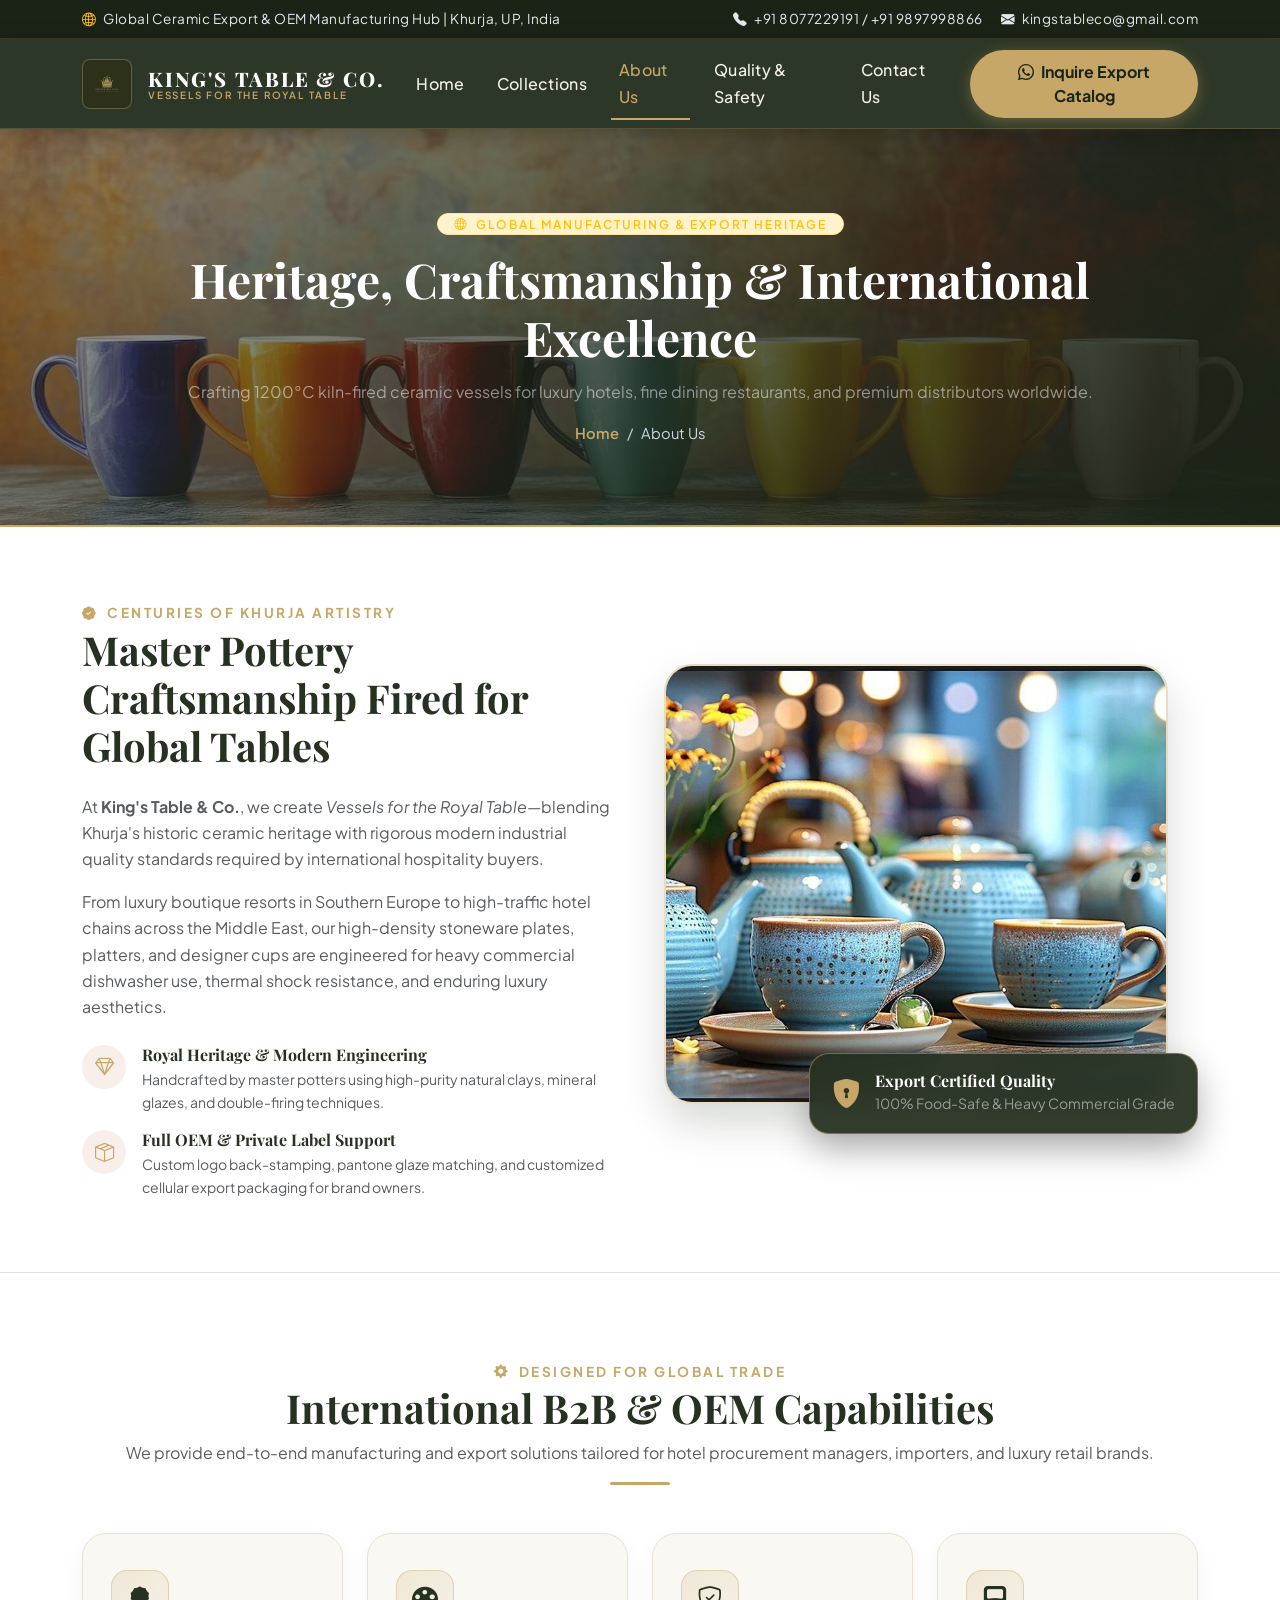
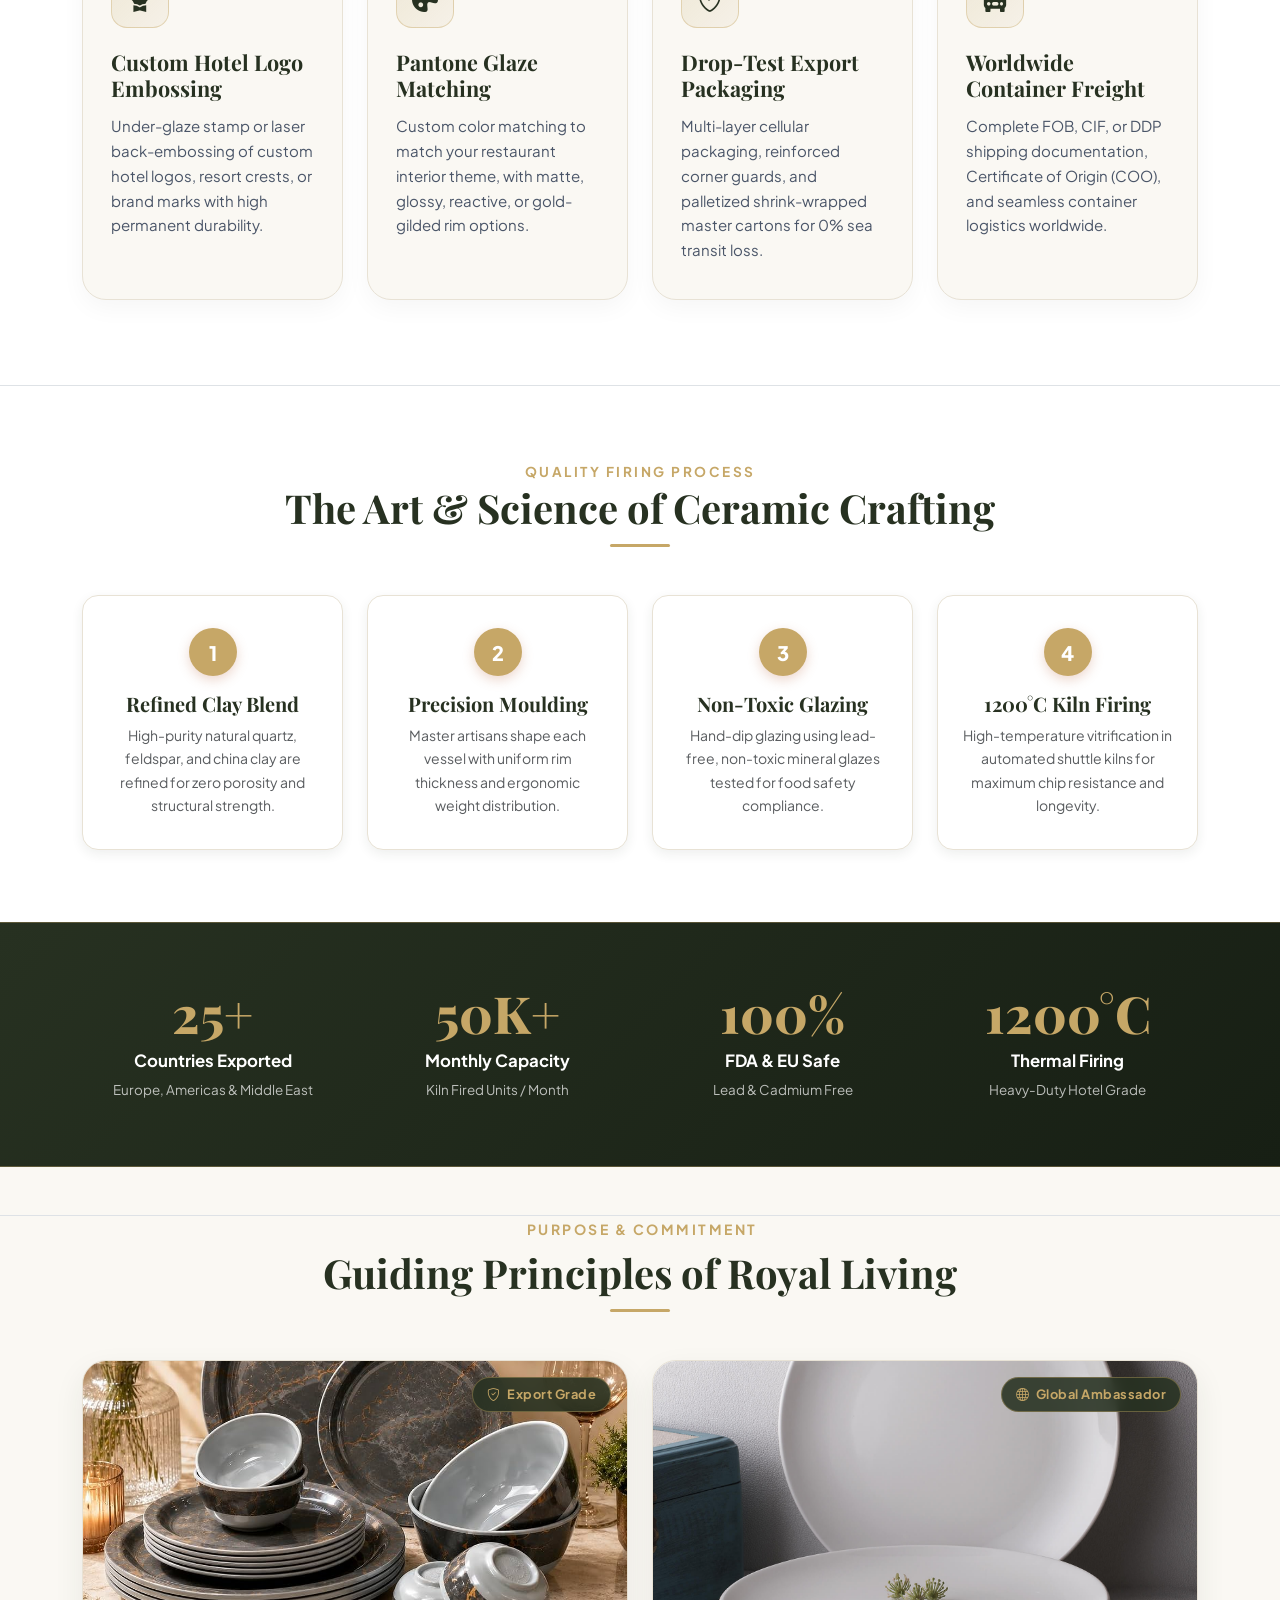
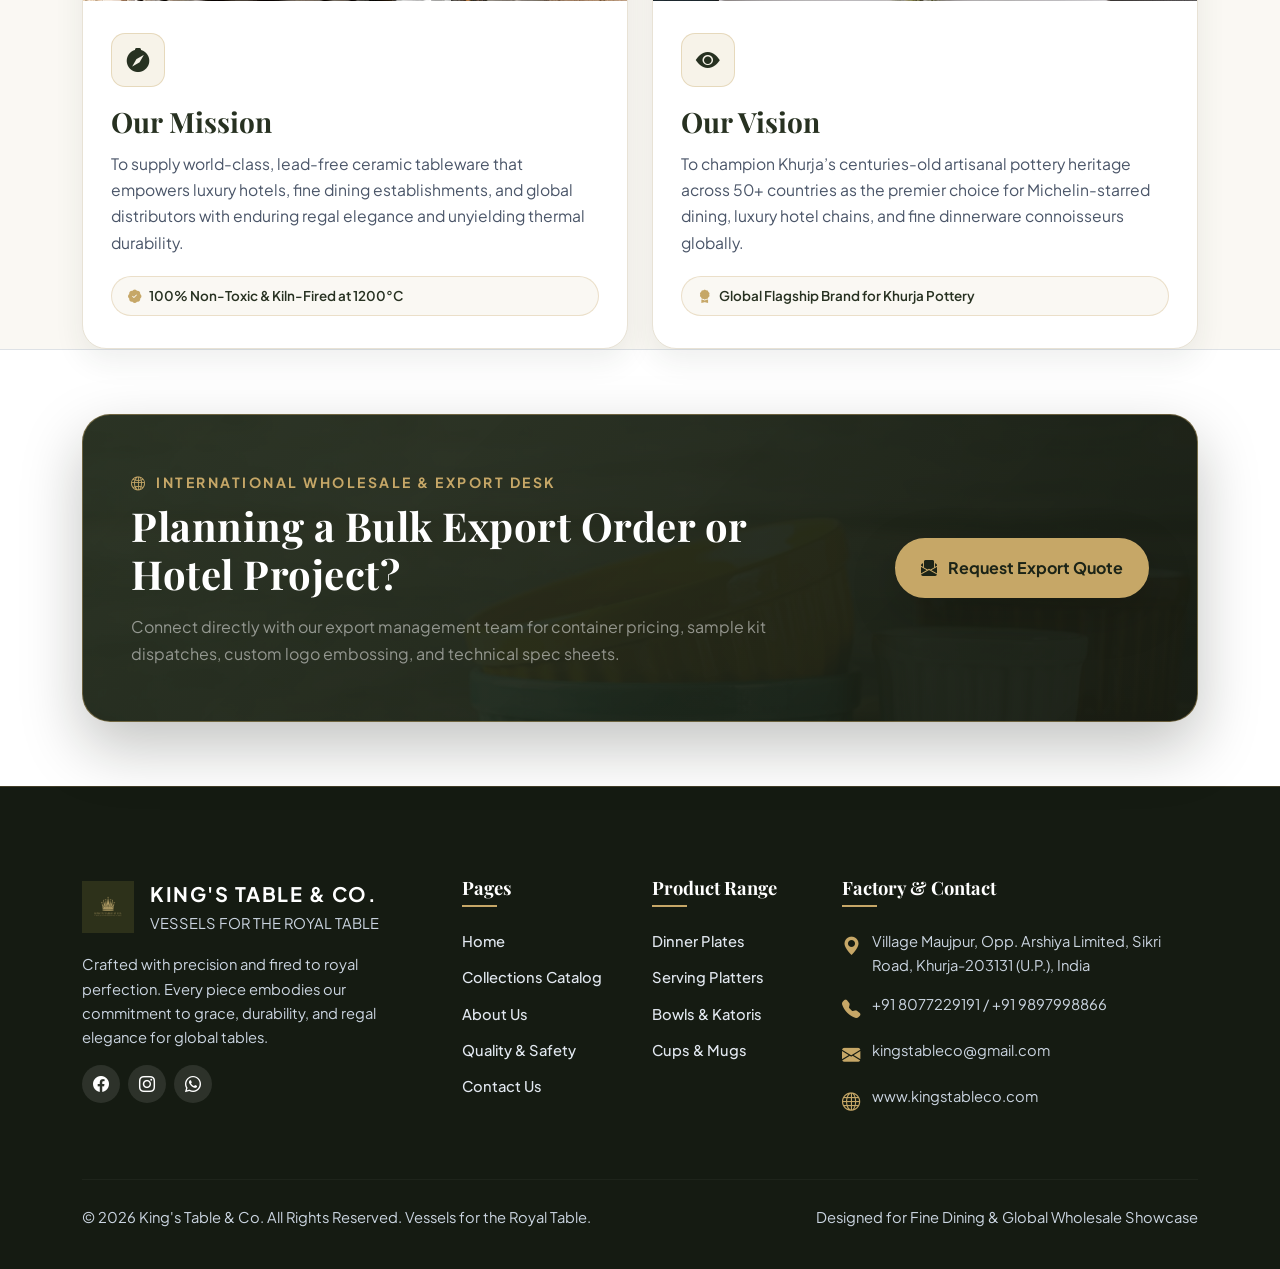
==== about.html @ 00aa9959 "Initial commit" ====
<!DOCTYPE html>
<html lang="en">
<head>
  <meta charset="UTF-8">
  <meta name="viewport" content="width=device-width, initial-scale=1.0">
  <title>King's Table & Co. | Global Manufacturer & Exporter of Royal Ceramic Tableware</title>
  <meta name="description" content="King's Table & Co. is a premier manufacturer and global exporter of high-durability, lead-free ceramic tableware from Khurja, India. Trusted by hotels, resorts, and distributors worldwide.">
  
  <!-- Google Fonts -->
  <link rel="preconnect" href="https://fonts.googleapis.com">
  <link rel="preconnect" href="https://fonts.gstatic.com" crossorigin>
  <link href="https://fonts.googleapis.com/css2?family=Playfair+Display:ital,wght@0,500;0,700;0,800;1,400&family=Plus+Jakarta+Sans:wght@400;500;600;700&display=swap" rel="stylesheet">
  
  <!-- Bootstrap 5 CSS & Icons -->
  <link href="https://cdn.jsdelivr.net/npm/bootstrap@5.3.2/dist/css/bootstrap.min.css" rel="stylesheet">
  <link rel="stylesheet" href="https://cdn.jsdelivr.net/npm/bootstrap-icons@1.11.1/font/bootstrap-icons.css">
  
  <!-- Custom Stylesheet -->
  <link rel="stylesheet" href="styles.css">
</head>
<body>

  <!-- Top Bar -->
  <div class="top-bar d-none d-md-block">
    <div class="container d-flex justify-content-between align-items-center">
      <div><i class="bi bi-globe2 text-warning me-1"></i> Global Ceramic Export & OEM Manufacturing Hub | Khurja, UP, India</div>
      <div>
        <span class="me-3"><i class="bi bi-telephone-fill me-1"></i> +91 8077229191 / +91 9897998866</span>
        <span><i class="bi bi-envelope-fill me-1"></i> kingstableco@gmail.com</span>
      </div>
    </div>
  </div>

  <!-- Navigation Bar -->
  <nav class="navbar navbar-expand-lg sticky-top">
    <div class="container">
      <a class="navbar-brand d-flex align-items-center gap-3" href="index.html">
        <div class="logo-img-wrapper">
          <img src="img/kings_table_logo.jpg" alt="King's Table & Co. Logo" class="logo-img">
        </div>
        <div class="brand-title-group">
          <span class="brand-text">KING'S TABLE & CO.</span>
          <span class="brand-tagline">VESSELS FOR THE ROYAL TABLE</span>
        </div>
      </a>
      <button class="navbar-toggler navbar-dark" type="button" data-bs-toggle="collapse" data-bs-target="#navbarNav">
        <span class="navbar-toggler-icon"></span>
      </button>
      <div class="collapse navbar-collapse" id="navbarNav">
        <ul class="navbar-nav ms-auto align-items-center">
          <li class="nav-item"><a class="nav-link" href="index.html">Home</a></li>
          <li class="nav-item"><a class="nav-link" href="collections.html">Collections</a></li>
          <li class="nav-item"><a class="nav-link active" href="about.html">About Us</a></li>
          <li class="nav-item"><a class="nav-link" href="quality.html">Quality & Safety</a></li>
          <li class="nav-item"><a class="nav-link" href="contact.html">Contact Us</a></li>
          <li class="nav-item ms-lg-3 mt-2 mt-lg-0">
            <a href="https://wa.me/918077229191?text=Hello%20King%27s%20Table%20%26%20Co.%2C%20I%20am%20an%20international%20buyer%20requesting%20the%20export%20catalog." 
               target="_blank" class="btn btn-primary-custom py-2 px-4 fs-6">
              <i class="bi bi-whatsapp me-1"></i> Inquire Export Catalog
            </a>
          </li>
        </ul>
      </div>
    </div>
  </nav>

  <!-- Page Header Banner -->
  <section class="page-header-banner">
    <div class="container">
      <span class="badge bg-warning-subtle text-warning border border-warning-subtle px-3 py-1.5 rounded-pill mb-3 fw-semibold text-uppercase" style="letter-spacing: 2px;">
        <i class="bi bi-globe me-1"></i> Global Manufacturing & Export Heritage
      </span>
      <h1 class="page-header-title">Heritage, Craftsmanship & International Excellence</h1>
      <p class="text-white-50 max-w-700 mx-auto fs-6 mt-2">
        Crafting 1200°C kiln-fired ceramic vessels for luxury hotels, fine dining restaurants, and premium distributors worldwide.
      </p>
      <div class="breadcrumb-custom mt-3">
        <a href="index.html">Home</a> <span>/</span> <span>About Us</span>
      </div>
    </div>
  </section>

  

  <!-- Story & Heritage Section (Refined B2B Voice) -->
  <section class="py-5 bg-white">
    <div class="container py-4">
      <div class="row align-items-center g-5">
        <div class="col-lg-6">
          <span class="section-tag"><i class="bi bi-patch-check-fill me-1"></i> Centuries of Khurja Artistry</span>
          <h2 class="section-title mb-4">Master Pottery Craftsmanship Fired for Global Tables</h2>
          <p class="text-muted leading-relaxed mb-3">
            At <strong>King's Table & Co.</strong>, we create <em>Vessels for the Royal Table</em>—blending Khurja's historic ceramic heritage with rigorous modern industrial quality standards required by international hospitality buyers.
          </p>
          <p class="text-muted leading-relaxed mb-4">
            From luxury boutique resorts in Southern Europe to high-traffic hotel chains across the Middle East, our high-density stoneware plates, platters, and designer cups are engineered for heavy commercial dishwasher use, thermal shock resistance, and enduring luxury aesthetics.
          </p>

          <div class="d-flex flex-column gap-3 mt-4">
            <div class="d-flex align-items-start gap-3">
              <div class="feature-icon mb-0 flex-shrink-0" style="width: 44px; height: 44px; font-size: 1.2rem;">
                <i class="bi bi-gem"></i>
              </div>
              <div>
                <h6 class="fw-bold mb-1" style="color: var(--secondary-color);">Royal Heritage & Modern Engineering</h6>
                <p class="small text-muted mb-0">Handcrafted by master potters using high-purity natural clays, mineral glazes, and double-firing techniques.</p>
              </div>
            </div>
            <div class="d-flex align-items-start gap-3">
              <div class="feature-icon mb-0 flex-shrink-0" style="width: 44px; height: 44px; font-size: 1.2rem;">
                <i class="bi bi-box-seam"></i>
              </div>
              <div>
                <h6 class="fw-bold mb-1" style="color: var(--secondary-color);">Full OEM & Private Label Support</h6>
                <p class="small text-muted mb-0">Custom logo back-stamping, pantone glaze matching, and customized cellular export packaging for brand owners.</p>
              </div>
            </div>
          </div>
        </div>
        <div class="col-lg-6">
          <div class="heritage-dual-img-box">
            <img src="img/banner1.jpeg" alt="King's Table & Co. Export Tableware Showcase" class="heritage-main-img">
            <div class="heritage-overlay-badge">
              <i class="bi bi-shield-lock-fill"></i>
              <div>
                <h6 class="fw-bold mb-0 text-white" style="font-family: var(--font-heading);">Export Certified Quality</h6>
                <span class="small text-white-50">100% Food-Safe & Heavy Commercial Grade</span>
              </div>
            </div>
          </div>
        </div>
      </div>
    </div>
  </section>

  <!-- International B2B & OEM/ODM Capabilities Grid (Crucial for Foreign Buyers) -->
  <section class="export-capabilities-section border-top border-bottom">
    <div class="container">
      <div class="text-center mb-5">
        <span class="section-tag"><i class="bi bi-gear-fill me-1"></i> Designed for Global Trade</span>
        <h2 class="section-title">International B2B & OEM Capabilities</h2>
        <p class="text-muted max-w-700 mx-auto fs-6">
          We provide end-to-end manufacturing and export solutions tailored for hotel procurement managers, importers, and luxury retail brands.
        </p>
        <div class="divider-line"></div>
      </div>

      <div class="row g-4">
        <div class="col-md-6 col-lg-3">
          <div class="export-capability-card">
            <div class="export-icon-circle">
              <i class="bi bi-award-fill"></i>
            </div>
            <h4 class="export-card-title">Custom Hotel Logo Embossing</h4>
            <p class="export-card-desc">
              Under-glaze stamp or laser back-embossing of custom hotel logos, resort crests, or brand marks with high permanent durability.
            </p>
          </div>
        </div>

        <div class="col-md-6 col-lg-3">
          <div class="export-capability-card">
            <div class="export-icon-circle">
              <i class="bi bi-palette-fill"></i>
            </div>
            <h4 class="export-card-title">Pantone Glaze Matching</h4>
            <p class="export-card-desc">
              Custom color matching to match your restaurant interior theme, with matte, glossy, reactive, or gold-gilded rim options.
            </p>
          </div>
        </div>

        <div class="col-md-6 col-lg-3">
          <div class="export-capability-card">
            <div class="export-icon-circle">
              <i class="bi bi-shield-check"></i>
            </div>
            <h4 class="export-card-title">Drop-Test Export Packaging</h4>
            <p class="export-card-desc">
              Multi-layer cellular packaging, reinforced corner guards, and palletized shrink-wrapped master cartons for 0% sea transit loss.
            </p>
          </div>
        </div>

        <div class="col-md-6 col-lg-3">
          <div class="export-capability-card">
            <div class="export-icon-circle">
              <i class="bi bi-truck-front-fill"></i>
            </div>
            <h4 class="export-card-title">Worldwide Container Freight</h4>
            <p class="export-card-desc">
              Complete FOB, CIF, or DDP shipping documentation, Certificate of Origin (COO), and seamless container logistics worldwide.
            </p>
          </div>
        </div>
      </div>
    </div>
  </section>

  <!-- 4-Step Precision Manufacturing Process -->
  <section class="py-5 bg-white">
    <div class="container py-4">
      <div class="section-title-wrap mb-5">
        <span class="section-tag">Quality Firing Process</span>
        <h2 class="section-title">The Art & Science of Ceramic Crafting</h2>
        <div class="divider-line"></div>
      </div>

      <div class="row g-4">
        <div class="col-md-6 col-lg-3">
          <div class="process-step-card">
            <div class="process-step-number">1</div>
            <h5 class="fw-bold mb-2" style="color: var(--secondary-color);">Refined Clay Blend</h5>
            <p class="small text-muted mb-0">High-purity natural quartz, feldspar, and china clay are refined for zero porosity and structural strength.</p>
          </div>
        </div>
        <div class="col-md-6 col-lg-3">
          <div class="process-step-card">
            <div class="process-step-number">2</div>
            <h5 class="fw-bold mb-2" style="color: var(--secondary-color);">Precision Moulding</h5>
            <p class="small text-muted mb-0">Master artisans shape each vessel with uniform rim thickness and ergonomic weight distribution.</p>
          </div>
        </div>
        <div class="col-md-6 col-lg-3">
          <div class="process-step-card">
            <div class="process-step-number">3</div>
            <h5 class="fw-bold mb-2" style="color: var(--secondary-color);">Non-Toxic Glazing</h5>
            <p class="small text-muted mb-0">Hand-dip glazing using lead-free, non-toxic mineral glazes tested for food safety compliance.</p>
          </div>
        </div>
        <div class="col-md-6 col-lg-3">
          <div class="process-step-card">
            <div class="process-step-number">4</div>
            <h5 class="fw-bold mb-2" style="color: var(--secondary-color);">1200°C Kiln Firing</h5>
            <p class="small text-muted mb-0">High-temperature vitrification in automated shuttle kilns for maximum chip resistance and longevity.</p>
          </div>
        </div>
      </div>
    </div>
  </section>
<!-- Global Trust Stats Counter Strip (High International Credibility) -->
  <section class="global-stats-strip">
    <div class="container">
      <div class="row g-4">
        <div class="col-6 col-md-3">
          <div class="stat-item-box">
            <div class="stat-number">25+</div>
            <div class="stat-title">Countries Exported</div>
            <p class="stat-desc">Europe, Americas & Middle East</p>
          </div>
        </div>
        <div class="col-6 col-md-3">
          <div class="stat-item-box">
            <div class="stat-number">50K+</div>
            <div class="stat-title">Monthly Capacity</div>
            <p class="stat-desc">Kiln Fired Units / Month</p>
          </div>
        </div>
        <div class="col-6 col-md-3">
          <div class="stat-item-box">
            <div class="stat-number">100%</div>
            <div class="stat-title">FDA & EU Safe</div>
            <p class="stat-desc">Lead & Cadmium Free</p>
          </div>
        </div>
        <div class="col-6 col-md-3">
          <div class="stat-item-box">
            <div class="stat-number">1200°C</div>
            <div class="stat-title">Thermal Firing</div>
            <p class="stat-desc">Heavy-Duty Hotel Grade</p>
          </div>
        </div>
      </div>
    </div>
  </section>
  <!-- Mission & Vision 2-Card Section with Top Product Photos -->
  <section class="vision-mission-top-img-section border-top border-bottom mt-5">
    <div class="container">
      <!-- Section Header -->
      <div class="text-center mb-5">
        <span class="d-inline-block text-uppercase small fw-bold mb-2" style="color: #c6a767; letter-spacing: 2.5px;">
          <i class="bi bi-crown me-1"></i> Purpose & Commitment
        </span>
        <h2 class="fw-bold display-6" style="font-family: var(--font-heading); color: #273121;">
          Guiding Principles of Royal Living
        </h2>
        <div class="divider-line" style="background-color: #c6a767; width: 60px; height: 3px; margin: 12px auto 0; border-radius: 2px;"></div>
      </div>

      <div class="row g-4">
        <!-- Card 1: Our Mission -->
        <div class="col-lg-6">
          <div class="vm-top-img-card">
            <div class="vm-card-img-wrapper">
              <img src="img/CharcoalGreyplates.jpg" alt="Artisanal Ceramic Tableware Crafting">
              <span class="vm-badge-overlay">
                <i class="bi bi-shield-check me-1"></i> Export Grade
              </span>
            </div>
            <div class="vm-card-body-clean">
              <div class="vm-icon-box-clean">
                <i class="bi bi-compass-fill"></i>
              </div>
              <h3 class="vm-clean-title">Our Mission</h3>
              <p class="vm-clean-desc">
                To supply world-class, lead-free ceramic tableware that empowers luxury hotels, fine dining establishments, and global distributors with enduring regal elegance and unyielding thermal durability.
              </p>
              <div class="vm-feature-tag-pill">
                <i class="bi bi-patch-check-fill"></i>
                <span>100% Non-Toxic & Kiln-Fired at 1200°C</span>
              </div>
            </div>
          </div>
        </div>

        <!-- Card 2: Our Vision -->
        <div class="col-lg-6">
          <div class="vm-top-img-card">
            <div class="vm-card-img-wrapper">
              <img src="img/URMIFULLPLATE white snow.jpg" alt="Luxury Royal Ceramic Dinnerware Showcase">
              <span class="vm-badge-overlay">
                <i class="bi bi-globe me-1"></i> Global Ambassador
              </span>
            </div>
            <div class="vm-card-body-clean">
              <div class="vm-icon-box-clean">
                <i class="bi bi-eye-fill"></i>
              </div>
              <h3 class="vm-clean-title">Our Vision</h3>
              <p class="vm-clean-desc">
                To champion Khurja’s centuries-old artisanal pottery heritage across 50+ countries as the premier choice for Michelin-starred dining, luxury hotel chains, and fine dinnerware connoisseurs globally.
              </p>
              <div class="vm-feature-tag-pill">
                <i class="bi bi-award-fill"></i>
                <span>Global Flagship Brand for Khurja Pottery</span>
              </div>
            </div>
          </div>
        </div>
      </div>
    </div>
  </section>

  <!-- International Buyer CTA Section -->
  <section class="py-5 bg-white">
    <div class="container py-3">
      <div class="catalog-cta-banner">
        <div class="row align-items-center g-4">
          <div class="col-lg-8">
            <span class="d-inline-block text-uppercase small fw-bold mb-2" style="color: #c6a767; letter-spacing: 2.5px;">
              <i class="bi bi-globe2 me-1"></i> International Wholesale & Export Desk
            </span>
            <h2 class="fw-bold text-white display-6 mb-3" style="font-family: var(--font-heading);">
              Planning a Bulk Export Order or Hotel Project?
            </h2>
            <p class="text-white-50 mb-0 fs-6 leading-relaxed">
              Connect directly with our export management team for container pricing, sample kit dispatches, custom logo embossing, and technical spec sheets.
            </p>
          </div>
          <div class="col-lg-4 text-lg-end">
            <a href="contact.html" class="btn btn-primary-custom py-3 px-4 fs-6 fw-bold shadow-lg">
              <i class="bi bi-envelope-paper-fill me-2"></i> Request Export Quote
            </a>
          </div>
        </div>
      </div>
    </div>
  </section>

  <!-- High-Contrast Site Footer -->
  <footer class="site-footer">
    <div class="container">
      <div class="row g-4 mb-5">
        <div class="col-lg-4">
          <div class="d-flex align-items-center gap-3 mb-3">
            <div class="logo-img-wrapper">
              <img src="img/kings_table_logo.jpg" alt="King's Table & Co. Logo" class="logo-img" style="height: 52px;">
            </div>
            <div class="brand-title-group">
              <span class="brand-text">KING'S TABLE & CO.</span>
              <span class="brand-tagline">VESSELS FOR THE ROYAL TABLE</span>
            </div>
          </div>
          <p class="mb-3">
            Crafted with precision and fired to royal perfection. Every piece embodies our commitment to grace, durability, and regal elegance for global tables.
          </p>
          <div class="d-flex gap-2">
            <a href="#" class="social-icon-btn"><i class="bi bi-facebook"></i></a>
            <a href="#" class="social-icon-btn"><i class="bi bi-instagram"></i></a>
            <a href="https://wa.me/918077229191" target="_blank" class="social-icon-btn"><i class="bi bi-whatsapp"></i></a>
          </div>
        </div>
        <div class="col-lg-2 col-md-4">
          <h5 class="footer-title">Pages</h5>
          <ul class="footer-links">
            <li><a href="index.html">Home</a></li>
            <li><a href="collections.html">Collections Catalog</a></li>
            <li><a href="about.html">About Us</a></li>
            <li><a href="quality.html">Quality & Safety</a></li>
            <li><a href="contact.html">Contact Us</a></li>
          </ul>
        </div>
        <div class="col-lg-2 col-md-4">
          <h5 class="footer-title">Product Range</h5>
          <ul class="footer-links">
            <li><a href="collections.html">Dinner Plates</a></li>
            <li><a href="collections.html">Serving Platters</a></li>
            <li><a href="collections.html">Bowls & Katoris</a></li>
            <li><a href="collections.html">Cups & Mugs</a></li>
          </ul>
        </div>
        <div class="col-lg-4 col-md-4">
          <h5 class="footer-title">Factory & Contact</h5>
          <ul class="contact-info-list">
            <li><i class="bi bi-geo-alt-fill"></i> <span>Village Maujpur, Opp. Arshiya Limited, Sikri Road, Khurja-203131 (U.P.), India</span></li>
            <li><i class="bi bi-telephone-fill"></i> <span>+91 8077229191 / +91 9897998866</span></li>
            <li><i class="bi bi-envelope-fill"></i> <span>kingstableco@gmail.com</span></li>
            <li><i class="bi bi-globe"></i> <span>www.kingstableco.com</span></li>
          </ul>
        </div>
      </div>
      <hr>
      <div class="d-flex flex-wrap justify-content-between align-items-center small">
        <p class="mb-0">&copy; 2026 King's Table & Co. All Rights Reserved. Vessels for the Royal Table.</p>
        <p class="mb-0">Designed for Fine Dining & Global Wholesale Showcase</p>
      </div>
    </div>
  </footer>

  <script src="https://cdn.jsdelivr.net/npm/bootstrap@5.3.2/dist/js/bootstrap.bundle.min.js"></script>
  <script src="script.js"></script>
</body>
</html>
---- styles.css ----
/* ==========================================================================
   KING'S TABLE & CO. - Vessels for the Royal Table Stylesheet
   Theme: Royal Olive Dark Green (#273121) & Champagne Gold (#C6A767)
   ========================================================================== */

:root {
  --primary-color: #c6a767;       /* Champagne Royal Gold */
  --primary-hover: #b59554;
  --secondary-color: #273121;     /* Deep Royal Olive / Forest Dark Green */
  --secondary-dark: #1b2316;      /* Deeper Dark Green */
  --accent-color: #d4af37;        /* Royal Gold Accent */
  --bg-cream: #faf8f3;            /* Soft Warm Ivory */
  --bg-card: #ffffff;
  --text-dark: #1c2417;
  --text-muted: #5e6954;
  --border-light: #e8e2d5;
  --shadow-sm: 0 4px 12px rgba(39, 49, 33, 0.08);
  --shadow-md: 0 8px 24px rgba(39, 49, 33, 0.12);
  --shadow-lg: 0 16px 36px rgba(39, 49, 33, 0.18);
  --font-heading: 'Playfair Display', Georgia, serif;
  --font-body: 'Plus Jakarta Sans', -apple-system, BlinkMacSystemFont, sans-serif;
  --radius-card: 16px;
  --transition: all 0.35s cubic-bezier(0.25, 0.8, 0.25, 1);
}

body {
  font-family: var(--font-body);
  background-color: var(--bg-cream);
  color: var(--text-dark);
  line-height: 1.65;
  overflow-x: hidden;
}

h1, h2, h3, h4, h5, h6, .brand-font {
  font-family: var(--font-heading);
}

/* ==========================================
   KEYFRAME ANIMATIONS
   ========================================== */
@keyframes fadeInUp {
  from {
    opacity: 0;
    transform: translateY(30px);
  }
  to {
    opacity: 1;
    transform: translateY(0);
  }
}

@keyframes floatSlow {
  0%, 100% {
    transform: translateY(0);
  }
  50% {
    transform: translateY(-8px);
  }
}

@keyframes pulseGlow {
  0% {
    box-shadow: 0 0 0 0 rgba(194, 122, 88, 0.4);
  }
  70% {
    box-shadow: 0 0 0 15px rgba(194, 122, 88, 0);
  }
  100% {
    box-shadow: 0 0 0 0 rgba(194, 122, 88, 0);
  }
}

.animate-fade-in-up {
  animation: fadeInUp 0.8s ease-out forwards;
}

.animate-float {
  animation: floatSlow 4s ease-in-out infinite;
}

/* --- Top Announcement Bar --- */
.top-bar {
  background-color: var(--secondary-dark);
  color: #e2e8f0;
  font-size: 0.85rem;
  padding: 8px 0;
  letter-spacing: 0.5px;
  border-bottom: 1px solid rgba(198, 167, 103, 0.2);
}

/* --- Navbar --- */
.navbar {
  background: rgba(39, 49, 33, 0.97);
  backdrop-filter: blur(12px);
  box-shadow: 0 4px 20px rgba(0, 0, 0, 0.25);
  padding: 10px 0;
  transition: var(--transition);
  border-bottom: 1px solid rgba(198, 167, 103, 0.25);
}

.navbar-brand .logo-img-wrapper {
  display: inline-flex;
  align-items: center;
  justify-content: center;
  overflow: hidden;
  border-radius: 8px;
  border: 1px solid rgba(198, 167, 103, 0.4);
  background: #273121;
  padding: 2px;
  transition: var(--transition);
}

.navbar-brand:hover .logo-img-wrapper {
  transform: scale(1.04);
  border-color: var(--primary-color);
  box-shadow: 0 0 12px rgba(198, 167, 103, 0.4);
}

.navbar-brand img.logo-img {
  height: 44px;
  width: auto;
  border-radius: 6px;
  object-fit: contain;
}

.navbar-brand .brand-title-group {
  display: flex;
  flex-direction: column;
  line-height: 1.15;
}

.navbar-brand span.brand-text {
  font-weight: 800;
  letter-spacing: 1.8px;
  color: #ffffff;
  font-size: 1.25rem;
  font-family: var(--font-heading);
  text-transform: uppercase;
}

.navbar-brand span.brand-tagline {
  font-size: 0.62rem;
  letter-spacing: 1.8px;
  color: var(--primary-color);
  text-transform: uppercase;
  font-weight: 600;
}

.nav-link {
  font-weight: 500;
  color: #f5f2ea !important;
  margin: 0 8px;
  position: relative;
  transition: var(--transition);
  letter-spacing: 0.3px;
}

.nav-link:hover, .nav-link.active {
  color: var(--primary-color) !important;
}

.nav-link::after {
  content: '';
  position: absolute;
  width: 0%;
  height: 2px;
  bottom: -2px;
  left: 0;
  background-color: var(--primary-color);
  transition: var(--transition);
}

.nav-link:hover::after, .nav-link.active::after {
  width: 100%;
}

/* --- Page Header Banner (For Inner Pages) --- */
.page-header-banner {
  background: linear-gradient(135deg, rgba(39, 49, 33, 0.429) 0%, rgba(27, 35, 22, 0.96) 100%),
              url('img/subbg.jpeg') center/cover no-repeat;
  color: #ffffff;
  padding: 80px 0;
  text-align: center;
  position: relative;
  overflow: hidden;
  border-bottom: 2px solid var(--primary-color);
}

.page-header-title {
  font-size: 3rem;
  font-weight: 700;
  margin-bottom: 12px;
  animation: fadeInUp 0.7s ease-out;
}

.breadcrumb-custom {
  display: flex;
  justify-content: center;
  gap: 8px;
  font-size: 0.92rem;
  color: #cbd5e1;
  animation: fadeInUp 0.9s ease-out;
}

.breadcrumb-custom a {
  color: var(--primary-color);
  text-decoration: none;
  font-weight: 600;
}

/* --- Hero Image Slider / Carousel (Home Page) --- */
.hero-slider-section {
  position: relative;
  background-color: #1e2427;
}

.hero-slide-item {
  height: 620px;
  background-size: cover;
  background-position: center;
  position: relative;
  display: flex;
  align-items: center;
}

.hero-slide-overlay {
  position: absolute;
  top: 0;
  left: 0;
  width: 100%;
  height: 100%;
  background: linear-gradient(90deg, rgba(20, 24, 27, 0.92) 0%, rgba(20, 24, 27, 0.58) 60%, rgba(20, 24, 27, 0.25) 100%);
}

.hero-slide-content {
  position: relative;
  z-index: 10;
  color: #ffffff;
  max-width: 680px;
  animation: fadeInUp 0.8s ease-out;
}

.hero-subtitle {
  color: var(--primary-color);
  text-transform: uppercase;
  letter-spacing: 3px;
  font-size: 0.88rem;
  font-weight: 700;
  background: rgba(194, 122, 88, 0.15);
  padding: 6px 16px;
  border-radius: 30px;
  border: 1px solid rgba(194, 122, 88, 0.3);
  display: inline-block;
}

.hero-title {
  font-size: 3.6rem;
  font-weight: 700;
  line-height: 1.18;
  margin-bottom: 20px;
}

.hero-desc {
  font-size: 1.15rem;
  color: #cbd5e1;
  margin-bottom: 30px;
}

.carousel-indicators [data-bs-target] {
  width: 12px;
  height: 12px;
  border-radius: 50%;
  background-color: #ffffff;
  opacity: 0.4;
  margin: 0 6px;
  border: none;
  transition: var(--transition);
}

.carousel-indicators .active {
  width: 34px;
  border-radius: 20px;
  background-color: var(--primary-color);
  opacity: 1;
}

.carousel-control-prev, .carousel-control-next {
  width: 52px;
  height: 52px;
  background: rgba(255, 255, 255, 0.15);
  backdrop-filter: blur(8px);
  border-radius: 50%;
  top: 50%;
  transform: translateY(-50%);
  margin: 0 20px;
  transition: var(--transition);
}

.carousel-control-prev:hover, .carousel-control-next:hover {
  background: var(--primary-color);
  transform: translateY(-50%) scale(1.1);
}

/* --- Buttons --- */
.btn-primary-custom {
  background-color: var(--primary-color);
  border: 2px solid var(--primary-color);
  color: #1c2417;
  padding: 12px 32px;
  font-weight: 700;
  border-radius: 50px;
  transition: var(--transition);
  box-shadow: 0 4px 15px rgba(198, 167, 103, 0.35);
  text-decoration: none;
  display: inline-block;
}

.btn-primary-custom:hover {
  background-color: var(--primary-hover);
  border-color: var(--primary-hover);
  color: #1c2417;
  transform: translateY(-3px);
  box-shadow: 0 8px 25px rgba(198, 167, 103, 0.5);
}

.btn-outline-custom {
  background-color: transparent;
  border: 2px solid #ffffff;
  color: #ffffff;
  padding: 12px 32px;
  font-weight: 600;
  border-radius: 50px;
  transition: var(--transition);
  text-decoration: none;
  display: inline-block;
}

.btn-outline-custom:hover {
  background-color: #ffffff;
  color: var(--secondary-color);
  transform: translateY(-3px);
  box-shadow: 0 8px 20px rgba(255, 255, 255, 0.25);
}

/* --- Features Section --- */
.features-section {
  margin-top: -50px;
  position: relative;
  z-index: 20;
}

.feature-card {
  background: var(--bg-card);
  padding: 26px 20px;
  border-radius: var(--radius-card);
  box-shadow: var(--shadow-md);
  border: 1px solid var(--border-light);
  text-align: center;
  height: 100%;
  transition: var(--transition);
}

.feature-card:hover {
  transform: translateY(-8px);
  box-shadow: var(--shadow-lg);
  border-color: var(--primary-color);
}

.feature-icon {
  width: 58px;
  height: 58px;
  border-radius: 50%;
  background: rgba(194, 122, 88, 0.12);
  color: var(--primary-color);
  display: inline-flex;
  align-items: center;
  justify-content: center;
  font-size: 1.55rem;
  margin-bottom: 14px;
  transition: var(--transition);
}

.feature-card:hover .feature-icon {
  background: var(--primary-color);
  color: #ffffff;
  transform: rotateY(180deg);
}

/* --- Section Titles --- */
.section-title-wrap {
  text-align: center;
  margin-bottom: 45px;
}

.section-tag {
  color: var(--primary-color);
  font-weight: 700;
  text-transform: uppercase;
  letter-spacing: 2.5px;
  font-size: 0.85rem;
}

.section-title {
  font-size: 2.5rem;
  font-weight: 700;
  color: var(--secondary-color);
}

.divider-line {
  width: 60px;
  height: 3px;
  background-color: var(--primary-color);
  margin: 12px auto 0;
  border-radius: 2px;
}

/* --- Browse Collection Category Tile Cards --- */
.category-tile-card {
  position: relative;
  height: 270px;
  border-radius: 20px;
  overflow: hidden;
  box-shadow: var(--shadow-md);
  transition: var(--transition);
  display: flex;
  align-items: flex-end;
  padding: 24px;
  text-decoration: none;
  border: 1px solid var(--border-light);
}

.category-tile-card img {
  position: absolute;
  top: 0;
  left: 0;
  width: 100%;
  height: 100%;
  object-fit: cover;
  transition: transform 0.6s ease;
}

.category-tile-overlay {
  position: absolute;
  top: 0;
  left: 0;
  width: 100%;
  height: 100%;
  background: linear-gradient(to top, rgba(20, 24, 27, 0.9) 0%, rgba(20, 24, 27, 0.3) 60%, rgba(20, 24, 27, 0.1) 100%);
  transition: var(--transition);
}

.category-tile-content {
  position: relative;
  z-index: 10;
  color: #ffffff;
}

.category-tile-title {
  font-size: 1.45rem;
  font-weight: 700;
  margin-bottom: 4px;
  color: #ffffff;
}

.category-tile-subtitle {
  font-size: 0.82rem;
  color: #cbd5e1;
  text-transform: uppercase;
  letter-spacing: 1px;
}

.category-tile-card:hover {
  transform: translateY(-8px) scale(1.02);
  box-shadow: var(--shadow-lg);
  border-color: var(--primary-color);
}

.category-tile-card:hover img {
  transform: scale(1.12);
}

.category-tile-card:hover .category-tile-overlay {
  background: linear-gradient(to top, rgba(194, 122, 88, 0.95) 0%, rgba(20, 24, 27, 0.4) 100%);
}

/* --- Service & OEM Branding Feature Cards (Homepage New Section 1) --- */
.oem-card {
  background: #ffffff;
  border-radius: 20px;
  padding: 35px 28px;
  border: 1px solid var(--border-light);
  box-shadow: var(--shadow-sm);
  transition: var(--transition);
  height: 100%;
}

.oem-card:hover {
  transform: translateY(-8px);
  box-shadow: var(--shadow-lg);
  border-color: var(--primary-color);
}

.oem-icon-wrap {
  width: 64px;
  height: 64px;
  border-radius: 16px;
  background: rgba(194, 122, 88, 0.12);
  color: var(--primary-color);
  display: flex;
  align-items: center;
  justify-content: center;
  font-size: 1.8rem;
  margin-bottom: 20px;
  transition: var(--transition);
}

.oem-card:hover .oem-icon-wrap {
  background: var(--primary-color);
  color: #ffffff;
  transform: scale(1.1);
}

/* --- FAQ Accordion (Homepage New Section 2) --- */
.accordion-custom .accordion-item {
  border: 1px solid var(--border-light);
  border-radius: 16px !important;
  margin-bottom: 16px;
  overflow: hidden;
  box-shadow: var(--shadow-sm);
  transition: var(--transition);
}

.accordion-custom .accordion-item:hover {
  border-color: rgba(198, 167, 103, 0.4);
  box-shadow: var(--shadow-md);
}

.accordion-custom .accordion-button {
  font-family: var(--font-heading);
  font-size: 1.1rem;
  font-weight: 700;
  color: var(--secondary-color);
  background-color: #ffffff;
  padding: 20px 24px;
  box-shadow: none;
}

.accordion-custom .accordion-button:not(.collapsed) {
  color: #1c2417;
  background: linear-gradient(90deg, rgba(198, 167, 103, 0.15) 0%, rgba(250, 248, 243, 0.9) 100%);
  border-bottom: 1px solid rgba(198, 167, 103, 0.25);
}

.accordion-custom .accordion-body {
  padding: 22px 24px;
  color: var(--text-muted);
  line-height: 1.7;
  background-color: #ffffff;
}

/* --- FAQ Image Showcase Box & Floating Badge --- */
.faq-img-showcase-box {
  position: relative;
  border-radius: 24px;
  overflow: hidden;
  box-shadow: 0 15px 35px rgba(27, 35, 22, 0.18);
  border: 1px solid rgba(198, 167, 103, 0.35);
}

.faq-img-main {
  width: 100%;
  height: 490px;
  object-fit: cover;
  display: block;
  transition: transform 0.6s ease;
}

.faq-img-showcase-box:hover .faq-img-main {
  transform: scale(1.04);
}

.faq-floating-badge {
  position: absolute;
  bottom: 24px;
  left: 20px;
  right: 20px;
  background: rgba(39, 49, 33, 0.94);
  backdrop-filter: blur(12px);
  -webkit-backdrop-filter: blur(12px);
  border: 1px solid rgba(198, 167, 103, 0.4);
  color: #ffffff;
  padding: 16px 20px;
  border-radius: 18px;
  display: flex;
  align-items: center;
  gap: 14px;
  box-shadow: 0 10px 25px rgba(0, 0, 0, 0.3);
}

.faq-badge-icon {
  width: 44px;
  height: 44px;
  border-radius: 50%;
  background: var(--primary-color);
  color: #1c2417;
  display: flex;
  align-items: center;
  justify-content: center;
  font-size: 1.4rem;
  flex-shrink: 0;
}

/* --- Brand Stats Counter Strip --- */
.stats-banner {
  background-color: var(--secondary-color);
  color: #ffffff;
  padding: 60px 0;
  position: relative;
}

.stat-counter-box {
  text-align: center;
  transition: var(--transition);
}

.stat-counter-box:hover {
  transform: scale(1.08);
}

.stat-number {
  font-family: var(--font-heading);
  font-size: 3.2rem;
  font-weight: 800;
  color: var(--primary-color);
  line-height: 1;
  margin-bottom: 8px;
}

.stat-label {
  font-size: 0.9rem;
  color: #cbd5e1;
  text-transform: uppercase;
  letter-spacing: 1px;
}

/* --- Testimonials Section --- */
.testimonial-card {
  background: #ffffff;
  border-radius: 20px;
  padding: 32px;
  border: 1px solid var(--border-light);
  box-shadow: var(--shadow-sm);
  height: 100%;
  display: flex;
  flex-direction: column;
  justify-content: space-between;
  transition: var(--transition);
}

.testimonial-card:hover {
  transform: translateY(-6px);
  box-shadow: var(--shadow-lg);
  border-color: var(--primary-color);
}

.star-rating {
  color: #f59e0b;
  font-size: 1rem;
  margin-bottom: 12px;
}

/* --- Category Filter Buttons --- */
.filter-btn-group {
  display: flex;
  flex-wrap: wrap;
  justify-content: center;
  gap: 10px;
  margin-bottom: 40px;
}

.filter-btn {
  background: #ffffff;
  border: 1px solid var(--border-light);
  color: var(--secondary-color);
  padding: 8px 20px;
  border-radius: 30px;
  font-weight: 600;
  font-size: 0.9rem;
  cursor: pointer;
  transition: var(--transition);
}

.filter-btn:hover, .filter-btn.active {
  background: var(--primary-color);
  border-color: var(--primary-color);
  color: #ffffff;
  box-shadow: 0 4px 12px rgba(194, 122, 88, 0.25);
}

/* --- Product Cards --- */
.product-card {
  background: var(--bg-card);
  border-radius: var(--radius-card);
  border: 1px solid var(--border-light);
  overflow: hidden;
  box-shadow: var(--shadow-sm);
  transition: var(--transition);
  height: 100%;
  display: flex;
  flex-direction: column;
}

.product-card:hover {
  transform: translateY(-8px);
  box-shadow: var(--shadow-lg);
  border-color: rgba(194, 122, 88, 0.4);
}

.product-img-wrap {
  position: relative;
  width: 100%;
  height: 240px;
  background-color: #f5f2ed;
  overflow: hidden;
  display: flex;
  align-items: center;
  justify-content: center;
}

.product-img-wrap img {
  width: 100%;
  height: 100%;
  object-fit: cover;
  transition: transform 0.5s ease;
}

.product-card:hover .product-img-wrap img {
  transform: scale(1.08);
}

.product-badge {
  position: absolute;
  top: 14px;
  left: 14px;
  background: rgba(44, 53, 57, 0.85);
  color: #ffffff;
  backdrop-filter: blur(4px);
  font-size: 0.75rem;
  font-weight: 600;
  padding: 4px 12px;
  border-radius: 20px;
  letter-spacing: 0.5px;
}

.product-colors-preview {
  position: absolute;
  bottom: 12px;
  right: 12px;
  display: flex;
  gap: 4px;
  background: rgba(255, 255, 255, 0.85);
  backdrop-filter: blur(4px);
  padding: 4px 8px;
  border-radius: 12px;
}

.color-dot {
  width: 12px;
  height: 12px;
  border-radius: 50%;
  border: 1px solid rgba(0, 0, 0, 0.15);
}

.product-body {
  padding: 20px;
  display: flex;
  flex-direction: column;
  flex-grow: 1;
}

.product-category {
  font-size: 0.8rem;
  font-weight: 700;
  color: var(--primary-color);
  text-transform: uppercase;
  letter-spacing: 1px;
}

.product-title {
  font-size: 1.25rem;
  font-weight: 700;
  color: var(--secondary-color);
  margin: 6px 0 10px;
}

.product-specs-pills {
  display: flex;
  flex-wrap: wrap;
  gap: 6px;
  margin-bottom: 16px;
}

.spec-pill {
  background: #f1ede6;
  color: var(--secondary-color);
  font-size: 0.78rem;
  font-weight: 600;
  padding: 3px 10px;
  border-radius: 6px;
}

.product-footer {
  margin-top: auto;
  padding-top: 14px;
  border-top: 1px dashed var(--border-light);
  display: flex;
  align-items: center;
  justify-content: space-between;
}

.btn-view-spec {
  background-color: var(--bg-cream);
  color: var(--secondary-color);
  border: 1px solid var(--border-light);
  font-weight: 600;
  font-size: 0.85rem;
  border-radius: 25px;
  padding: 6px 16px;
  transition: var(--transition);
  width: 100%;
}

.product-card:hover .btn-view-spec {
  background-color: var(--primary-color);
  border-color: var(--primary-color);
  color: #ffffff;
}

/* --- Process / Craft Timeline (About Page Polish) --- */
.process-step-card {
  background: #ffffff;
  padding: 32px 24px;
  border-radius: var(--radius-card);
  border: 1px solid var(--border-light);
  box-shadow: var(--shadow-sm);
  text-align: center;
  height: 100%;
  position: relative;
  transition: var(--transition);
}

.process-step-card:hover {
  transform: translateY(-8px);
  box-shadow: var(--shadow-lg);
  border-color: var(--primary-color);
}

.process-step-number {
  width: 48px;
  height: 48px;
  background: var(--primary-color);
  color: #fff;
  font-weight: 800;
  font-size: 1.25rem;
  border-radius: 50%;
  display: flex;
  align-items: center;
  justify-content: center;
  margin: 0 auto 16px;
  box-shadow: 0 4px 12px rgba(194, 122, 88, 0.3);
}

/* --- Detailed Quality Card (Quality Page) --- */
.quality-detail-card {
  background: #ffffff;
  border-radius: 20px;
  padding: 35px 30px;
  border: 1px solid var(--border-light);
  box-shadow: var(--shadow-sm);
  height: 100%;
  transition: var(--transition);
}

.quality-detail-card:hover {
  box-shadow: var(--shadow-lg);
  border-color: var(--primary-color);
  transform: translateY(-5px);
}

/* --- Contact Form & Info (Contact Page) --- */
.contact-card {
  background: #ffffff;
  border-radius: 20px;
  padding: 35px 30px;
  border: 1px solid var(--border-light);
  box-shadow: var(--shadow-md);
}

.contact-icon-box {
  width: 50px;
  height: 50px;
  border-radius: 12px;
  background: rgba(198, 167, 103, 0.15);
  color: var(--primary-color);
  display: flex;
  align-items: center;
  justify-content: center;
  font-size: 1.3rem;
  flex-shrink: 0;
}

/* --- Catalog Banner CTA & Embedded Quick Inquiry Form --- */
.catalog-cta-banner {
  background: linear-gradient(135deg, rgba(39, 49, 33, 0.94) 0%, rgba(21, 27, 18, 0.96) 100%),
              url('img/banner2.jpeg') center/cover no-repeat;
  border: 1px solid rgba(198, 167, 103, 0.45);
  color: #ffffff;
  border-radius: 28px;
  padding: 54px 48px;
  box-shadow: 0 25px 60px rgba(15, 20, 13, 0.25);
  margin-bottom: 0;
  position: relative;
  z-index: 5;
  overflow: hidden;
}

.catalog-cta-banner h2 {
  font-family: var(--font-heading);
  letter-spacing: 0.5px;
}

.quick-inquiry-card {
  background: rgba(30, 38, 25, 0.85);
  backdrop-filter: blur(12px);
  -webkit-backdrop-filter: blur(12px);
  border: 1px solid rgba(198, 167, 103, 0.35);
  border-radius: 20px;
  padding: 24px;
  box-shadow: 0 10px 30px rgba(0, 0, 0, 0.3);
}

.quick-input {
  background: rgba(255, 255, 255, 0.08) !important;
  border: 1px solid rgba(198, 167, 103, 0.3) !important;
  color: #ffffff !important;
  border-radius: 12px !important;
  font-size: 0.88rem;
  padding: 10px 14px;
  transition: var(--transition);
}

.quick-input::placeholder {
  color: rgba(255, 255, 255, 0.5) !important;
}

.quick-input:focus {
  background: rgba(255, 255, 255, 0.15) !important;
  border-color: var(--primary-color) !important;
  box-shadow: 0 0 10px rgba(198, 167, 103, 0.3) !important;
}

.quick-input option {
  background-color: #273121 !important;
  color: #ffffff !important;
}

/* ==========================================
   FOOTER STYLING (High Contrast & Clear Layout)
   ========================================== */
.site-footer {
  background-color: #151b12;
  border-top: 1px solid rgba(198, 167, 103, 0.25);
  color: #d1d5db;
  padding-top: 90px;
  padding-bottom: 40px;
  position: relative;
  z-index: 1;
}

.site-footer .brand-text {
  color: #ffffff !important;
  font-weight: 700;
  letter-spacing: 1.5px;
  font-size: 1.25rem;
}

.site-footer p, 
.site-footer span, 
.site-footer li {
  color: #cbd5e1;
  font-size: 0.92rem;
  line-height: 1.65;
}

.site-footer .footer-title {
  color: #ffffff;
  font-size: 1.15rem;
  font-weight: 700;
  margin-bottom: 22px;
  font-family: var(--font-heading);
  position: relative;
  padding-bottom: 8px;
}

.site-footer .footer-title::after {
  content: '';
  position: absolute;
  left: 0;
  bottom: 0;
  width: 35px;
  height: 2px;
  background-color: var(--primary-color);
}

.site-footer .footer-links {
  list-style: none;
  padding: 0;
  margin: 0;
}

.site-footer .footer-links li {
  margin-bottom: 12px;
}

.site-footer .footer-links a {
  color: #e2e8f0;
  text-decoration: none;
  font-weight: 500;
  transition: var(--transition);
  display: inline-block;
}

.site-footer .footer-links a:hover {
  color: var(--primary-color);
  transform: translateX(4px);
}

.site-footer .contact-info-list {
  list-style: none;
  padding: 0;
  margin: 0;
}

.site-footer .contact-info-list li {
  margin-bottom: 14px;
  display: flex;
  align-items: flex-start;
  gap: 12px;
  color: #e2e8f0;
}

.site-footer .contact-info-list i {
  color: var(--primary-color);
  font-size: 1.15rem;
  margin-top: 2px;
  flex-shrink: 0;
}

.site-footer hr {
  border-color: rgba(255, 255, 255, 0.15);
  margin-top: 40px;
  margin-bottom: 25px;
}

.social-icon-btn {
  width: 38px;
  height: 38px;
  border-radius: 50%;
  background: rgba(255, 255, 255, 0.1);
  color: #ffffff;
  display: inline-flex;
  align-items: center;
  justify-content: center;
  transition: var(--transition);
  text-decoration: none;
}

.social-icon-btn:hover {
  background: var(--primary-color);
  color: #ffffff;
  transform: translateY(-3px);
}

/* --- Product Detail Modal --- */
/* --- Product Detail Modal (Luxury Royal Theme) --- */
.modal-backdrop.show {
  background-color: rgba(15, 20, 13, 0.82);
  backdrop-filter: blur(10px);
  -webkit-backdrop-filter: blur(10px);
}

.modal-content {
  border-radius: 24px;
  border: 1px solid rgba(198, 167, 103, 0.4);
  background: var(--bg-cream);
  box-shadow: 0 25px 60px rgba(0, 0, 0, 0.45);
  overflow: hidden;
  animation: fadeInUp 0.4s cubic-bezier(0.16, 1, 0.3, 1);
}

.modal-header {
  border-bottom: 1px solid rgba(198, 167, 103, 0.25);
  background: linear-gradient(135deg, #273121 0%, #1b2316 100%);
  padding: 20px 28px;
  color: #ffffff;
}

.modal-title {
  font-family: var(--font-heading);
  font-weight: 700;
  color: #ffffff;
  font-size: 1.35rem;
  letter-spacing: 0.5px;
}

.modal-badge-custom {
  background: linear-gradient(135deg, #c6a767 0%, #b59554 100%) !important;
  color: #1c2417 !important;
  font-weight: 700;
  letter-spacing: 1px;
  text-transform: uppercase;
  font-size: 0.72rem;
  padding: 5px 14px;
  border-radius: 20px;
  box-shadow: 0 2px 8px rgba(198, 167, 103, 0.3);
}

.modal-header .btn-close {
  filter: invert(1) grayscale(100%) brightness(200%);
  opacity: 0.8;
  transition: var(--transition);
  padding: 10px;
}

.modal-header .btn-close:hover {
  opacity: 1;
  transform: rotate(90deg);
}

.modal-body {
  padding: 32px 28px;
}

.modal-product-img {
  width: 100%;
  height: 330px;
  object-fit: cover;
  border-radius: 16px;
  box-shadow: 0 10px 30px rgba(27, 35, 22, 0.15);
  border: 1px solid rgba(198, 167, 103, 0.3);
  transition: var(--transition);
}

.modal-product-img:hover {
  transform: scale(1.02);
}

.spec-table th {
  font-weight: 700;
  color: #273121;
  width: 38%;
  font-size: 0.9rem;
}

.spec-table td {
  color: #4a5568;
  font-weight: 500;
  font-size: 0.9rem;
}

.inquiry-btn-group {
  display: flex;
  gap: 14px;
  margin-top: 24px;
}

.btn-whatsapp {
  background: linear-gradient(135deg, #25D366 0%, #128C7E 100%);
  color: #ffffff;
  border: none;
  font-weight: 700;
  letter-spacing: 0.3px;
  border-radius: 30px;
  padding: 12px 22px;
  transition: var(--transition);
  text-decoration: none;
  display: inline-flex;
  align-items: center;
  justify-content: center;
  box-shadow: 0 6px 18px rgba(37, 211, 102, 0.35);
}

.btn-whatsapp:hover {
  background: linear-gradient(135deg, #1eb956 0%, #0e7065 100%);
  color: #ffffff;
  transform: translateY(-2px);
  box-shadow: 0 10px 24px rgba(37, 211, 102, 0.45);
}

.btn-email-inquire {
  background: linear-gradient(135deg, #273121 0%, #1b2316 100%);
  color: var(--primary-color);
  border: 1px solid rgba(198, 167, 103, 0.5);
  font-weight: 700;
  letter-spacing: 0.3px;
  border-radius: 30px;
  padding: 12px 22px;
  transition: var(--transition);
  text-decoration: none;
  display: inline-flex;
  align-items: center;
  justify-content: center;
  box-shadow: 0 6px 18px rgba(27, 35, 22, 0.25);
}

.btn-email-inquire:hover {
  background: var(--primary-color);
  color: #1c2417;
  border-color: var(--primary-color);
  transform: translateY(-2px);
  box-shadow: 0 10px 24px rgba(198, 167, 103, 0.4);
}

"/* --- Vision & Mission 2-Card Layout with Top Product Photos --- */
.vision-mission-top-img-section {
  background-color: var(--bg-cream);
  padding: 85px 0;
}

.vm-top-img-card {
  background: #ffffff;
  border-radius: 24px;
  overflow: hidden;
  border: 1px solid var(--border-light);
  box-shadow: 0 12px 30px rgba(39, 49, 33, 0.08);
  transition: var(--transition);
  height: 100%;
  display: flex;
  flex-direction: column;
}

.vm-top-img-card:hover {
  transform: translateY(-8px);
  box-shadow: 0 20px 45px rgba(39, 49, 33, 0.15);
  border-color: var(--primary-color);
}

.vm-card-img-wrapper {
  position: relative;
  height: 240px;
  overflow: hidden;
}

.vm-card-img-wrapper img {
  width: 100%;
  height: 100%;
  object-fit: cover;
  transition: transform 0.5s ease;
}

.vm-top-img-card:hover .vm-card-img-wrapper img {
  transform: scale(1.06);
}

.vm-badge-overlay {
  position: absolute;
  top: 16px;
  right: 16px;
  background: rgba(39, 49, 33, 0.88);
  backdrop-filter: blur(8px);
  -webkit-backdrop-filter: blur(8px);
  color: var(--primary-color);
  font-size: 0.8rem;
  font-weight: 700;
  padding: 6px 14px;
  border-radius: 30px;
  border: 1px solid rgba(198, 167, 103, 0.4);
  letter-spacing: 0.5px;
}

.vm-card-body-clean {
  padding: 32px 28px;
  display: flex;
  flex-direction: column;
  flex-grow: 1;
}

.vm-icon-box-clean {
  width: 54px;
  height: 54px;
  border-radius: 14px;
  background: rgba(198, 167, 103, 0.14);
  color: var(--secondary-color);
  display: inline-flex;
  align-items: center;
  justify-content: center;
  font-size: 1.5rem;
  margin-bottom: 18px;
  border: 1px solid rgba(198, 167, 103, 0.35);
}

.vm-clean-title {
  font-family: var(--font-heading);
  font-size: 1.75rem;
  font-weight: 700;
  color: var(--secondary-color);
  margin-bottom: 12px;
}

.vm-clean-desc {
  color: #4a5568;
  font-size: 0.98rem;
  line-height: 1.68;
  margin-bottom: 20px;
}

.vm-feature-tag-pill {
  margin-top: auto;
  display: inline-flex;
  align-items: center;
  gap: 8px;
  background: #faf8f3;
  border: 1px solid rgba(198, 167, 103, 0.3);
  color: var(--secondary-color);
  font-size: 0.84rem;
  font-weight: 600;
  padding: 8px 16px;
  border-radius: 30px;
}

.vm-feature-tag-pill i {
  color: #c6a767;
}

/* --- Global Trust Stats Counter Strip (For International Clients) --- */
.global-stats-strip {
  background: linear-gradient(135deg, #273121 0%, #171f14 100%);
  border-top: 1px solid rgba(198, 167, 103, 0.35);
  border-bottom: 1px solid rgba(198, 167, 103, 0.35);
  padding: 50px 0;
  color: #ffffff;
}

.stat-item-box {
  text-align: center;
  padding: 15px 10px;
}

.stat-number {
  font-family: var(--font-heading);
  font-size: 3.2rem;
  font-weight: 800;
  color: var(--primary-color);
  line-height: 1;
  margin-bottom: 8px;
}

.stat-title {
  font-size: 1.05rem;
  font-weight: 700;
  color: #ffffff;
  margin-bottom: 4px;
}

.stat-desc {
  font-size: 0.84rem;
  color: rgba(255, 255, 255, 0.7);
  margin: 0;
}

/* --- Dual Framed Image Box (Heritage Story) --- */
.heritage-dual-img-box {
  position: relative;
  padding-bottom: 30px;
  padding-right: 30px;
}

.heritage-main-img {
  width: 100%;
  height: 440px;
  object-fit: cover;
  border-radius: 28px;
  border: 2px solid rgba(198, 167, 103, 0.4);
  box-shadow: 0 20px 40px rgba(39, 49, 33, 0.18);
}

.heritage-overlay-badge {
  position: absolute;
  bottom: 0;
  right: 0;
  background: rgba(39, 49, 33, 0.94);
  backdrop-filter: blur(12px);
  -webkit-backdrop-filter: blur(12px);
  border: 1px solid rgba(198, 167, 103, 0.5);
  border-radius: 20px;
  padding: 16px 22px;
  color: #ffffff;
  display: flex;
  align-items: center;
  gap: 14px;
  box-shadow: 0 15px 35px rgba(0, 0, 0, 0.3);
}

.heritage-overlay-badge i {
  font-size: 1.8rem;
  color: var(--primary-color);
}

/* --- Global Export & OEM/ODM Capabilities Grid --- */
.export-capabilities-section {
  background-color: #ffffff;
  padding: 85px 0;
}

.export-capability-card {
  background: var(--bg-cream);
  border-radius: 24px;
  padding: 36px 28px;
  border: 1px solid var(--border-light);
  box-shadow: 0 8px 25px rgba(0, 0, 0, 0.04);
  transition: var(--transition);
  height: 100%;
  display: flex;
  flex-direction: column;
}

.export-capability-card:hover {
  transform: translateY(-8px);
  background: #ffffff;
  box-shadow: 0 20px 45px rgba(39, 49, 33, 0.12);
  border-color: var(--primary-color);
}

.export-icon-circle {
  width: 58px;
  height: 58px;
  border-radius: 16px;
  background: linear-gradient(135deg, rgba(198, 167, 103, 0.2) 0%, rgba(198, 167, 103, 0.08) 100%);
  border: 1px solid rgba(198, 167, 103, 0.4);
  color: var(--secondary-color);
  display: flex;
  align-items: center;
  justify-content: center;
  font-size: 1.6rem;
  margin-bottom: 22px;
  transition: var(--transition);
}

.export-capability-card:hover .export-icon-circle {
  background: var(--secondary-color);
  color: var(--primary-color);
}

.export-card-title {
  font-family: var(--font-heading);
  font-size: 1.35rem;
  font-weight: 700;
  color: var(--secondary-color);
  margin-bottom: 12px;
}

.export-card-desc {
  color: #4a5568;
  font-size: 0.94rem;
  line-height: 1.65;
  margin: 0;
}

/* ==========================================
   COMPREHENSIVE RESPONSIVE DESIGN (Tablets & Mobile Phones)
   ========================================== */

/* --- Tablets & Medium Screens (max-width: 991.98px) --- */
@media (max-width: 991.98px) {
  /* Navigation & Brand */
  .navbar-brand span.brand-text {
    font-size: 1.1rem;
    letter-spacing: 1px;
  }
  .brand-tagline {
    font-size: 0.65rem;
    letter-spacing: 1px;
  }
  .logo-img {
    height: 42px;
  }

  /* Page Header Banner */
  .page-header-banner {
    padding: 60px 20px;
  }
  .page-header-title {
    font-size: 2.2rem;
  }

  /* Hero Slider */
  .hero-slide-item {
    height: 500px;
  }
  .hero-title {
    font-size: 2.5rem;
  }
  .hero-desc {
    font-size: 1rem;
  }

  /* Stats Counter Strip */
  .stat-number {
    font-size: 2.5rem;
  }
  .stat-title {
    font-size: 0.95rem;
  }

  /* Heritage Image Box */
  .heritage-dual-img-box {
    padding-bottom: 0;
    padding-right: 0;
  }
  .heritage-main-img {
    height: 360px;
  }
  .heritage-overlay-badge {
    position: relative;
    margin-top: -30px;
    margin-left: 15px;
    margin-right: 15px;
    bottom: auto;
    right: auto;
  }

  /* CTA Banner & Quick Inquiry Form */
  .catalog-cta-banner {
    padding: 36px 24px;
    border-radius: 20px;
  }
  .quick-inquiry-card {
    padding: 20px;
  }

  /* Vision Mission Section */
  .vm-top-img-card {
    margin-bottom: 10px;
  }
  .vm-card-img-wrapper {
    height: 200px;
  }

  /* Site Footer */
  .site-footer {
    padding-top: 70px;
    padding-bottom: 30px;
  }
}

/* --- Mobile Phones & Small Devices (max-width: 575.98px) --- */
@media (max-width: 575.98px) {
  /* Top Announcement Bar */
  .top-bar {
    font-size: 0.78rem;
    padding: 6px 0;
  }

  /* Navbar */
  .navbar {
    padding: 10px 0;
  }
  .navbar-brand span.brand-text {
    font-size: 0.95rem;
    letter-spacing: 0.5px;
  }
  .brand-tagline {
    display: none; /* Hide tagline on very small screens to prevent overflow */
  }
  .logo-img {
    height: 36px;
  }
  .btn-primary-custom {
    padding: 8px 16px;
    font-size: 0.85rem;
  }

  /* Page Banner */
  .page-header-banner {
    padding: 45px 15px;
  }
  .page-header-title {
    font-size: 1.75rem;
  }

  /* Hero Slider */
  .hero-slide-item {
    height: 440px;
  }
  .hero-title {
    font-size: 1.85rem;
    margin-bottom: 14px;
  }
  .hero-desc {
    font-size: 0.92rem;
    margin-bottom: 20px;
  }
  .hero-slide-content .btn {
    width: 100%;
    margin-bottom: 6px;
  }

  /* Stats Counter Strip Grid */
  .global-stats-strip {
    padding: 35px 0;
  }
  .stat-number {
    font-size: 2rem;
  }
  .stat-title {
    font-size: 0.85rem;
  }
  .stat-desc {
    font-size: 0.75rem;
  }

  /* Heritage Image Box */
  .heritage-main-img {
    height: 260px;
    border-radius: 20px;
  }
  .heritage-overlay-badge {
    padding: 12px 14px;
    font-size: 0.85rem;
  }
  .heritage-overlay-badge i {
    font-size: 1.4rem;
  }

  /* Category Tiles & Cards */
  .category-tile-card {
    height: 220px;
    border-radius: 16px;
    padding: 18px;
  }

  /* FAQ Showcase Image Header */
  .faq-showcase-img-box {
    height: 240px;
  }

  /* CTA Banner & Quick Form */
  .catalog-cta-banner {
    padding: 28px 16px;
  }
  .quick-inquiry-card {
    padding: 18px 14px;
  }
  .quick-input {
    font-size: 0.85rem !important;
    padding: 10px 12px !important;
  }

  /* Vision Mission Cards */
  .vm-card-img-wrapper {
    height: 180px;
  }
  .vm-card-body-clean {
    padding: 24px 18px;
  }
  .vm-clean-title {
    font-size: 1.45rem;
  }

  /* Export Capabilities Grid */
  .export-capabilities-section {
    padding: 55px 0;
  }
  .export-capability-card {
    padding: 24px 18px;
    border-radius: 18px;
  }

  /* Section Titles */
  .section-title {
    font-size: 1.85rem;
  }
  .section-tag {
    font-size: 0.78rem;
  }

  /* Modal Adjustments */
  .modal-dialog {
    margin: 10px;
  }
  .product-modal-img-container {
    height: 220px;
  }
}
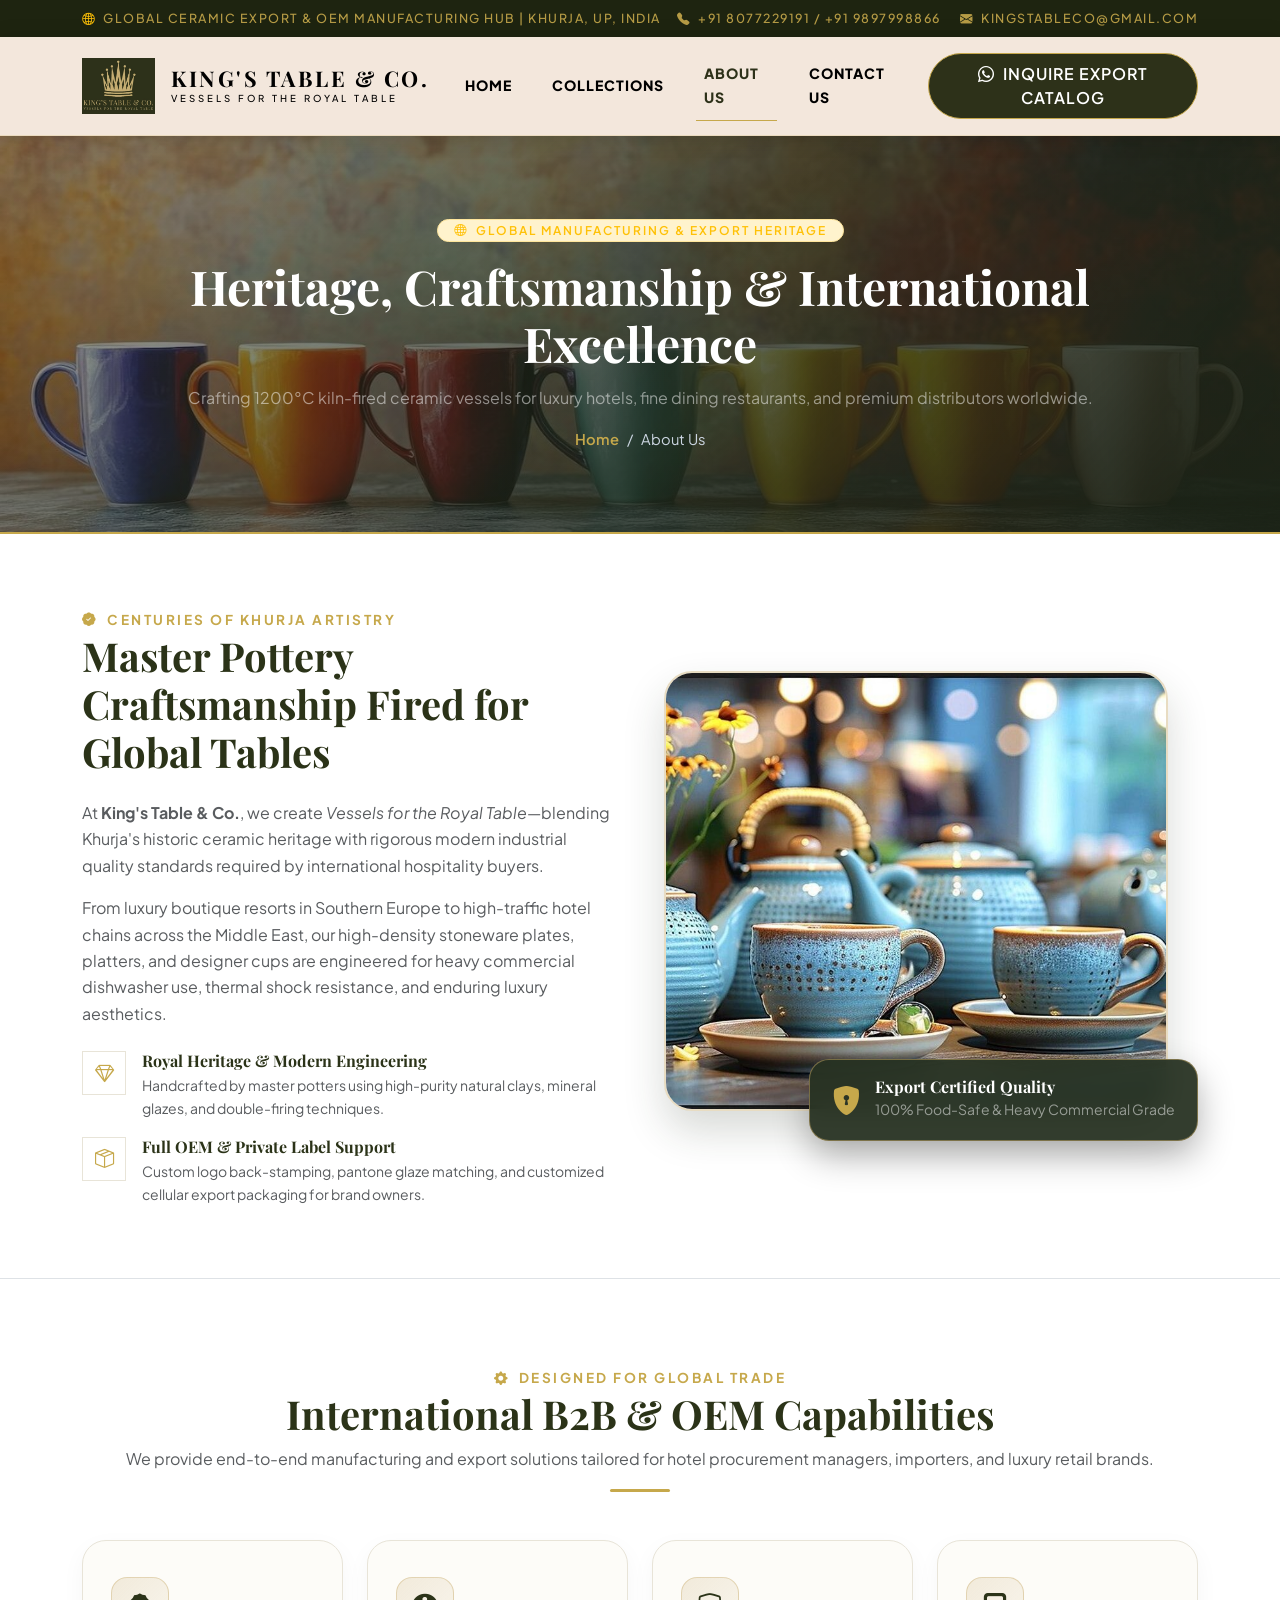
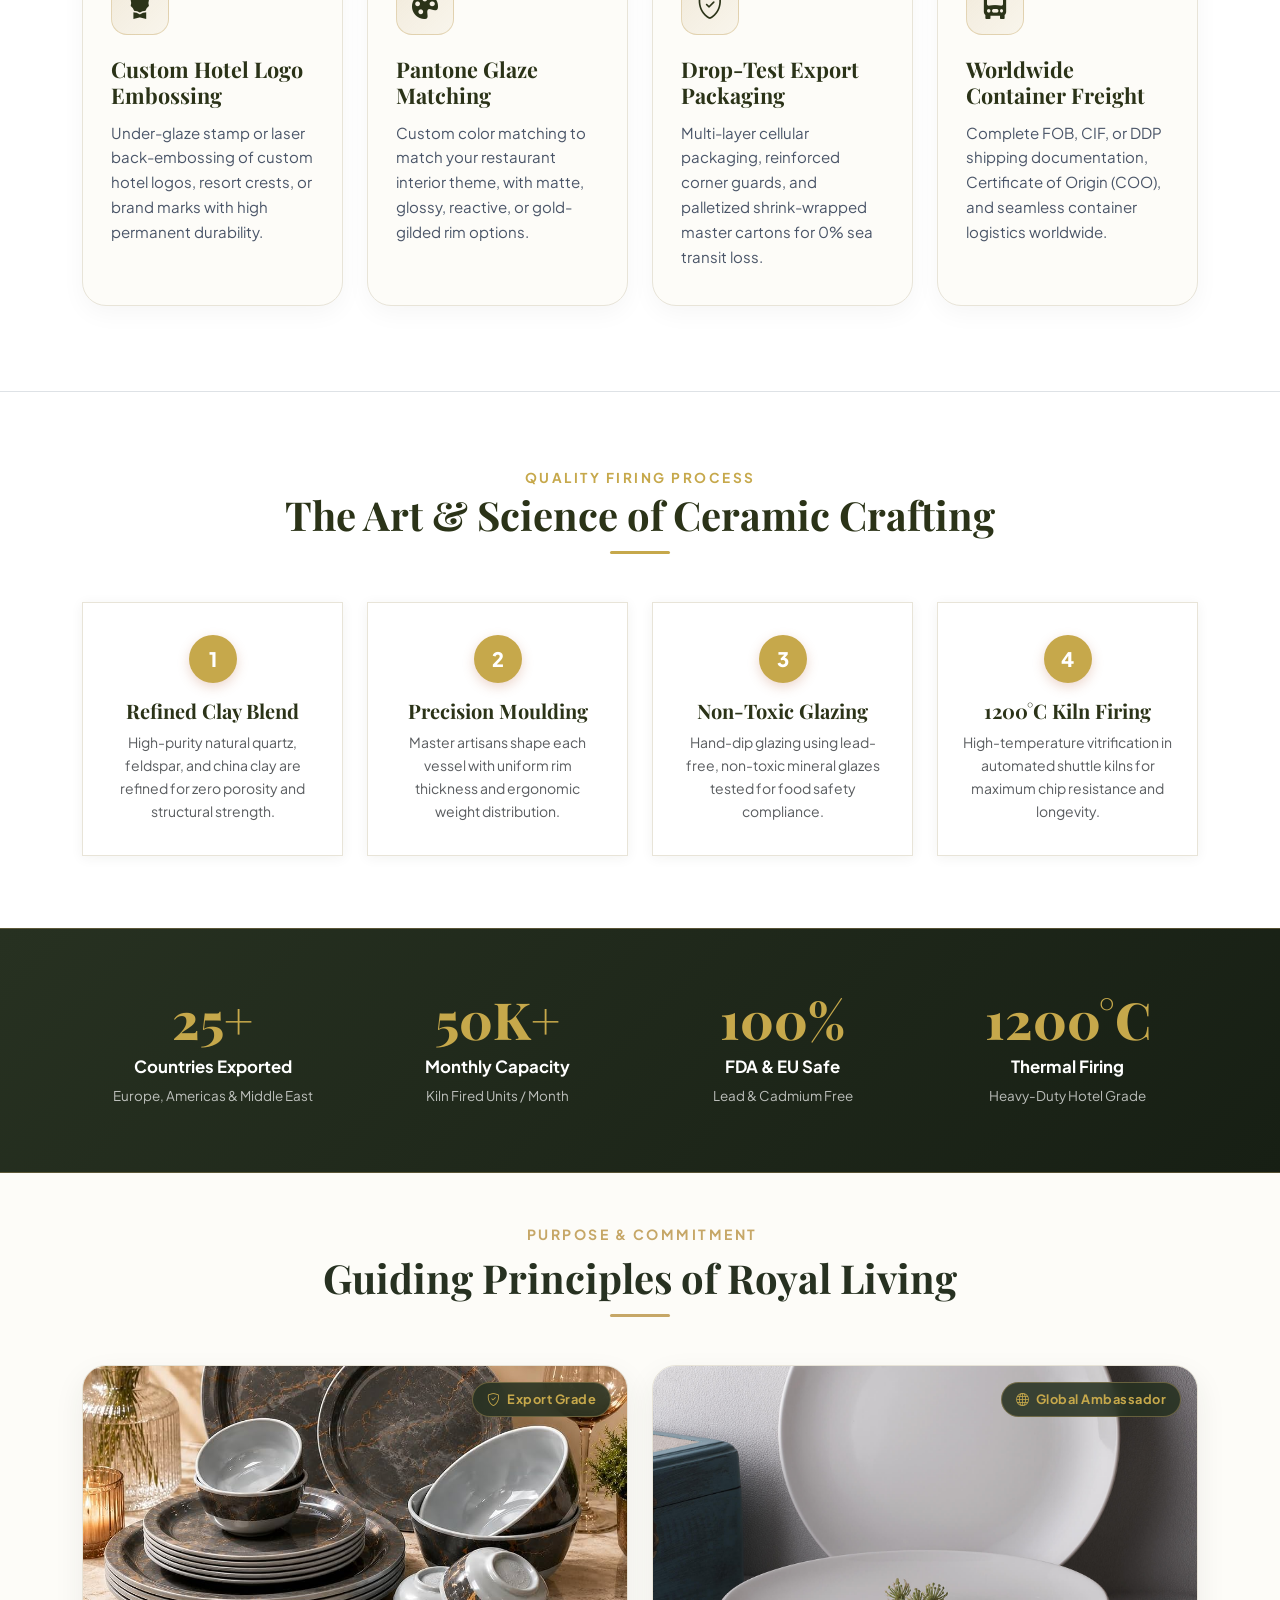
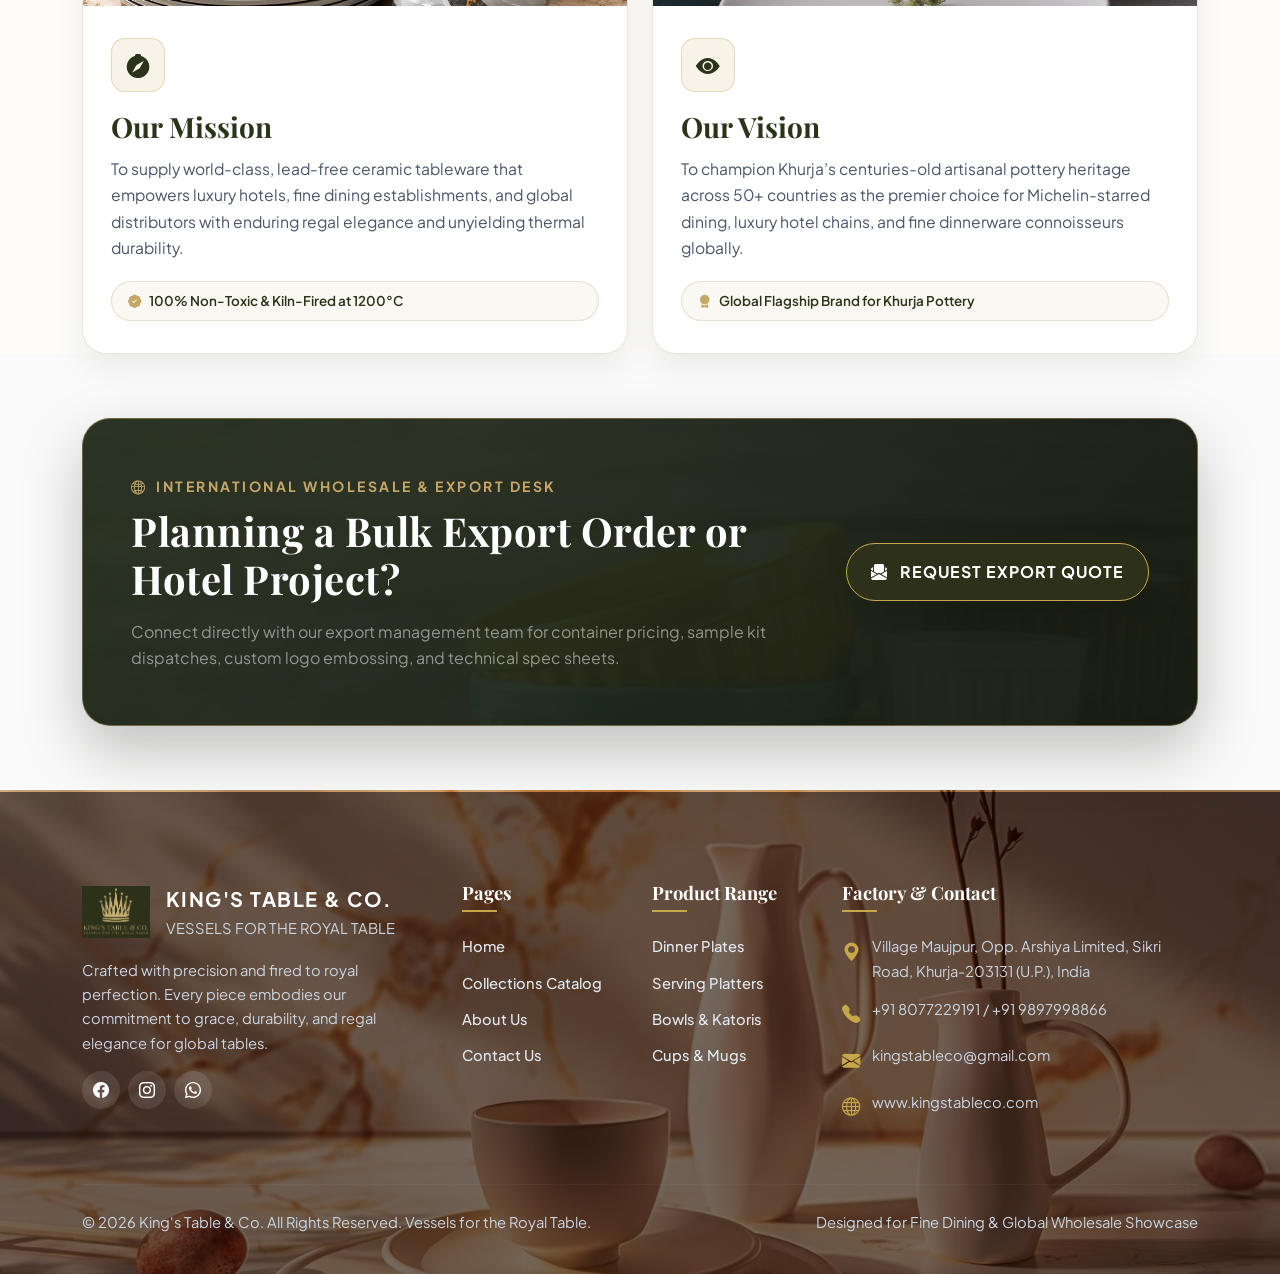
==== commit 25a9dd10: "chnage in bg and all" ====
--- a/about.html
+++ b/about.html
@@ -51,7 +51,7 @@
           <li class="nav-item"><a class="nav-link" href="index.html">Home</a></li>
           <li class="nav-item"><a class="nav-link" href="collections.html">Collections</a></li>
           <li class="nav-item"><a class="nav-link active" href="about.html">About Us</a></li>
-          <li class="nav-item"><a class="nav-link" href="quality.html">Quality & Safety</a></li>
+          <!-- <li class="nav-item"><a class="nav-link" href="quality.html">Quality & Safety</a></li> -->
           <li class="nav-item"><a class="nav-link" href="contact.html">Contact Us</a></li>
           <li class="nav-item ms-lg-3 mt-2 mt-lg-0">
             <a href="https://wa.me/918077229191?text=Hello%20King%27s%20Table%20%26%20Co.%2C%20I%20am%20an%20international%20buyer%20requesting%20the%20export%20catalog." 
@@ -274,7 +274,7 @@
     </div>
   </section>
   <!-- Mission & Vision 2-Card Section with Top Product Photos -->
-  <section class="vision-mission-top-img-section border-top border-bottom mt-5">
+  <section class="vision-mission-top-img-section  mt-5">
     <div class="container">
       <!-- Section Header -->
       <div class="text-center mb-5">
@@ -342,7 +342,7 @@
   </section>
 
   <!-- International Buyer CTA Section -->
-  <section class="py-5 bg-white">
+  <section class="py-5 " style="background-color: #FAFAFA;">
     <div class="container py-3">
       <div class="catalog-cta-banner">
         <div class="row align-items-center g-4">
@@ -368,7 +368,7 @@
   </section>
 
   <!-- High-Contrast Site Footer -->
-  <footer class="site-footer">
+  <footer class="site-footer" style="background-image: linear-gradient(rgba(0,0,0,0.55), rgba(0,0,0,0.55)), url('./img/banner2new.jpeg'); background-size: cover; background-position: center; background-repeat: no-repeat;">
     <div class="container">
       <div class="row g-4 mb-5">
         <div class="col-lg-4">
@@ -396,7 +396,7 @@
             <li><a href="index.html">Home</a></li>
             <li><a href="collections.html">Collections Catalog</a></li>
             <li><a href="about.html">About Us</a></li>
-            <li><a href="quality.html">Quality & Safety</a></li>
+            <!-- <li><a href="quality.html">Quality & Safety</a></li> -->
             <li><a href="contact.html">Contact Us</a></li>
           </ul>
         </div>
--- a/styles.css
+++ b/styles.css
@@ -4,23 +4,23 @@
    ========================================================================== */
 
 :root {
-  --primary-color: #c6a767;       /* Champagne Royal Gold */
-  --primary-hover: #b59554;
-  --secondary-color: #273121;     /* Deep Royal Olive / Forest Dark Green */
-  --secondary-dark: #1b2316;      /* Deeper Dark Green */
-  --accent-color: #d4af37;        /* Royal Gold Accent */
-  --bg-cream: #faf8f3;            /* Soft Warm Ivory */
-  --bg-card: #ffffff;
-  --text-dark: #1c2417;
-  --text-muted: #5e6954;
-  --border-light: #e8e2d5;
-  --shadow-sm: 0 4px 12px rgba(39, 49, 33, 0.08);
-  --shadow-md: 0 8px 24px rgba(39, 49, 33, 0.12);
-  --shadow-lg: 0 16px 36px rgba(39, 49, 33, 0.18);
-  --font-heading: 'Playfair Display', Georgia, serif;
+  --primary-color: #C6A84B;        /* Champagne Gold — from logo */
+  --primary-hover: #A8893A;
+  --secondary-color: #2B3318;      /* Dark Olive Green — from logo */
+  --secondary-dark: #1E2410;       /* Deeper Olive */
+  --accent-color: #D4AF37;
+  --bg-cream: #FDFCF8;             /* Warm white */
+  --bg-card: #FFFFFF;
+  --text-dark: #1E2410;
+  --text-muted: #6B7355;           /* Muted olive-grey */
+  --border-light: #E8E4D8;
+  --shadow-sm: 0 2px 12px rgba(43, 51, 24, 0.06);
+  --shadow-md: 0 6px 24px rgba(43, 51, 24, 0.10);
+  --shadow-lg: 0 12px 36px rgba(43, 51, 24, 0.14);
+  --font-heading: 'Playfair Display', 'Georgia', serif;
   --font-body: 'Plus Jakarta Sans', -apple-system, BlinkMacSystemFont, sans-serif;
-  --radius-card: 16px;
-  --transition: all 0.35s cubic-bezier(0.25, 0.8, 0.25, 1);
+  --radius-card: 0px;
+  --transition: all 0.3s ease-in-out;
 }
 
 body {
@@ -80,22 +80,23 @@
 
 /* --- Top Announcement Bar --- */
 .top-bar {
-  background-color: var(--secondary-dark);
-  color: #e2e8f0;
-  font-size: 0.85rem;
+  background-color: var(--secondary-dark);   /* Deep Olive */
+  color: rgba(198, 168, 75, 0.9);
+  font-size: 0.78rem;
   padding: 8px 0;
-  letter-spacing: 0.5px;
-  border-bottom: 1px solid rgba(198, 167, 103, 0.2);
+  letter-spacing: 1.5px;
+  font-weight: 500;
+  border-bottom: none;
+  text-transform: uppercase;
 }
 
 /* --- Navbar --- */
 .navbar {
-  background: rgba(39, 49, 33, 0.97);
-  backdrop-filter: blur(12px);
-  box-shadow: 0 4px 20px rgba(0, 0, 0, 0.25);
-  padding: 10px 0;
-  transition: var(--transition);
-  border-bottom: 1px solid rgba(198, 167, 103, 0.25);
+  background: #f3e7dc;  /* Dark Olive Green from logo */
+  padding: 16px 0;
+  transition: var(--transition);
+  border-bottom: 1px solid rgba(198, 168, 75, 0.2);
+  box-shadow: 0 2px 20px rgba(0,0,0,0.15);
 }
 
 .navbar-brand .logo-img-wrapper {
@@ -103,68 +104,63 @@
   align-items: center;
   justify-content: center;
   overflow: hidden;
-  border-radius: 8px;
-  border: 1px solid rgba(198, 167, 103, 0.4);
-  background: #273121;
-  padding: 2px;
-  transition: var(--transition);
-}
-
-.navbar-brand:hover .logo-img-wrapper {
-  transform: scale(1.04);
-  border-color: var(--primary-color);
-  box-shadow: 0 0 12px rgba(198, 167, 103, 0.4);
+  background: transparent;
+  padding: 0;
 }
 
 .navbar-brand img.logo-img {
-  height: 44px;
+  height: 56px;
   width: auto;
-  border-radius: 6px;
   object-fit: contain;
+  filter: drop-shadow(0 2px 4px rgba(0,0,0,0.3));
 }
 
 .navbar-brand .brand-title-group {
   display: flex;
   flex-direction: column;
-  line-height: 1.15;
+  line-height: 1.1;
 }
 
 .navbar-brand span.brand-text {
-  font-weight: 800;
-  letter-spacing: 1.8px;
-  color: #ffffff;
-  font-size: 1.25rem;
+  font-weight: 700;
+  letter-spacing: 2.5px;
+  color: black;   /* Gold color */
+  font-size: 1.35rem;
   font-family: var(--font-heading);
   text-transform: uppercase;
 }
 
 .navbar-brand span.brand-tagline {
-  font-size: 0.62rem;
-  letter-spacing: 1.8px;
-  color: var(--primary-color);
+  font-size: 0.6rem;
+  letter-spacing: 3px;
+  color: black;
   text-transform: uppercase;
-  font-weight: 600;
+  font-weight: 500;
+  margin-top: 2px;
 }
 
 .nav-link {
   font-weight: 500;
-  color: #f5f2ea !important;
-  margin: 0 8px;
+  color: black !important;
+  margin: 0 12px;
   position: relative;
   transition: var(--transition);
-  letter-spacing: 0.3px;
+  letter-spacing: 1px;
+  font-size: 0.88rem;
+  font-weight: 900;
+  text-transform: uppercase;
 }
 
 .nav-link:hover, .nav-link.active {
-  color: var(--primary-color) !important;
+  color: #2d3119 !important;
 }
 
 .nav-link::after {
   content: '';
   position: absolute;
   width: 0%;
-  height: 2px;
-  bottom: -2px;
+  height: 1px;
+  bottom: -4px;
   left: 0;
   background-color: var(--primary-color);
   transition: var(--transition);
@@ -172,6 +168,14 @@
 
 .nav-link:hover::after, .nav-link.active::after {
   width: 100%;
+}
+
+/* Navbar toggler for mobile */
+.navbar-toggler {
+  border-color: rgba(198, 168, 75, 0.4);
+}
+.navbar-toggler-icon {
+  background-image: url("data:image/svg+xml,%3csvg xmlns='http://www.w3.org/2000/svg' viewBox='0 0 30 30'%3e%3cpath stroke='rgba%28198, 168, 75, 0.9%29' stroke-linecap='round' stroke-miterlimit='10' stroke-width='2' d='M4 7h22M4 15h22M4 23h22'/%3e%3c/svg%3e");
 }
 
 /* --- Page Header Banner (For Inner Pages) --- */
@@ -211,16 +215,19 @@
 /* --- Hero Image Slider / Carousel (Home Page) --- */
 .hero-slider-section {
   position: relative;
-  background-color: #1e2427;
+  background-color: #111111;
+  overflow: hidden;
 }
 
 .hero-slide-item {
-  height: 620px;
+  height: 90vh;
+  min-height: 580px;
   background-size: cover;
   background-position: center;
   position: relative;
   display: flex;
   align-items: center;
+  justify-content: center;
 }
 
 .hero-slide-overlay {
@@ -229,107 +236,150 @@
   left: 0;
   width: 100%;
   height: 100%;
-  background: linear-gradient(90deg, rgba(20, 24, 27, 0.92) 0%, rgba(20, 24, 27, 0.58) 60%, rgba(20, 24, 27, 0.25) 100%);
+  background: linear-gradient(to bottom, rgba(0,0,0,0.3) 0%, rgba(0,0,0,0.65) 100%);
 }
 
 .hero-slide-content {
   position: relative;
   z-index: 10;
   color: #ffffff;
-  max-width: 680px;
+  text-align: center;
+  max-width: 920px;
+  margin: 0 auto;
+  padding: 0 20px;
   animation: fadeInUp 0.8s ease-out;
 }
 
 .hero-subtitle {
   color: var(--primary-color);
   text-transform: uppercase;
-  letter-spacing: 3px;
-  font-size: 0.88rem;
+  letter-spacing: 5px;
+  font-size: 0.8rem;
+  font-weight: 600;
+  display: inline-block;
+  margin-bottom: 20px;
+}
+
+.hero-title {
+  font-size: 4.2rem;
   font-weight: 700;
-  background: rgba(194, 122, 88, 0.15);
-  padding: 6px 16px;
-  border-radius: 30px;
-  border: 1px solid rgba(194, 122, 88, 0.3);
-  display: inline-block;
-}
-
-.hero-title {
-  font-size: 3.6rem;
-  font-weight: 700;
-  line-height: 1.18;
-  margin-bottom: 20px;
+  line-height: 1.1;
+  color: #f3e7dc;
+  margin-bottom: 24px;
+  font-family: var(--font-heading);
+  text-shadow: 0 2px 20px rgba(0,0,0,0.3);
 }
 
 .hero-desc {
   font-size: 1.15rem;
-  color: #cbd5e1;
-  margin-bottom: 30px;
+  color: rgba(255,255,255,0.85);
+  margin-bottom: 36px;
+  max-width: 850px;
+  margin-left: auto;
+  margin-right: auto;
+  line-height: 1.7;
 }
 
 .carousel-indicators [data-bs-target] {
-  width: 12px;
-  height: 12px;
+  width: 8px;
+  height: 8px;
   border-radius: 50%;
-  background-color: #ffffff;
-  opacity: 0.4;
-  margin: 0 6px;
+  background-color: rgba(255,255,255,0.5);
+  opacity: 1;
+  margin: 0 5px;
   border: none;
   transition: var(--transition);
 }
 
 .carousel-indicators .active {
-  width: 34px;
-  border-radius: 20px;
+  width: 30px;
+  border-radius: 4px;
   background-color: var(--primary-color);
   opacity: 1;
 }
 
 .carousel-control-prev, .carousel-control-next {
-  width: 52px;
-  height: 52px;
-  background: rgba(255, 255, 255, 0.15);
-  backdrop-filter: blur(8px);
+  width: 44px;
+  height: 44px;
+  background: rgba(255,255,255,0.15);
+  backdrop-filter: blur(6px);
+  border: 1px solid rgba(255,255,255,0.25);
   border-radius: 50%;
   top: 50%;
   transform: translateY(-50%);
-  margin: 0 20px;
+  margin: 0 16px;
   transition: var(--transition);
 }
 
 .carousel-control-prev:hover, .carousel-control-next:hover {
   background: var(--primary-color);
+  border-color: var(--primary-color);
   transform: translateY(-50%) scale(1.1);
+}
+
+/* Scroll Down Indicator */
+.hero-scroll-indicator {
+  position: absolute;
+  bottom: 32px;
+  left: 50%;
+  transform: translateX(-50%);
+  z-index: 20;
+  display: flex;
+  flex-direction: column;
+  align-items: center;
+  gap: 6px;
+  color: rgba(255,255,255,0.7);
+  font-size: 0.7rem;
+  letter-spacing: 2px;
+  text-transform: uppercase;
+  cursor: pointer;
+}
+
+.hero-scroll-indicator .scroll-line {
+  width: 1px;
+  height: 40px;
+  background: linear-gradient(to bottom, rgba(255,255,255,0.7), transparent);
+  animation: scrollDown 1.8s ease-in-out infinite;
+}
+
+@keyframes scrollDown {
+  0% { transform: scaleY(0); transform-origin: top; opacity: 0; }
+  50% { opacity: 1; }
+  100% { transform: scaleY(1); transform-origin: top; opacity: 0; }
 }
 
 /* --- Buttons --- */
 .btn-primary-custom {
-  background-color: var(--primary-color);
-  border: 2px solid var(--primary-color);
-  color: #1c2417;
-  padding: 12px 32px;
-  font-weight: 700;
-  border-radius: 50px;
-  transition: var(--transition);
-  box-shadow: 0 4px 15px rgba(198, 167, 103, 0.35);
+  background-color: #2d3119;
+  border: 1px solid var(--primary-color);
+  color: #ffffff;
+  padding: 14px 36px;
+  font-weight: 600;
+  letter-spacing: 1px;
+  text-transform: uppercase;
+  font-size: 0.85rem;
+  border-radius: 54px;
+  transition: var(--transition);
   text-decoration: none;
   display: inline-block;
 }
 
 .btn-primary-custom:hover {
-  background-color: var(--primary-hover);
+  background-color: whitesmoke;
   border-color: var(--primary-hover);
-  color: #1c2417;
-  transform: translateY(-3px);
-  box-shadow: 0 8px 25px rgba(198, 167, 103, 0.5);
+  color: #2d3119;
 }
 
 .btn-outline-custom {
   background-color: transparent;
-  border: 2px solid #ffffff;
-  color: #ffffff;
-  padding: 12px 32px;
+  border: 1px solid #ffffff;
+  color: #ffffff;
+  padding: 14px 36px;
   font-weight: 600;
-  border-radius: 50px;
+  letter-spacing: 1px;
+  text-transform: uppercase;
+  font-size: 0.85rem;
+  border-radius: 2px;
   transition: var(--transition);
   text-decoration: none;
   display: inline-block;
@@ -338,8 +388,6 @@
 .btn-outline-custom:hover {
   background-color: #ffffff;
   color: var(--secondary-color);
-  transform: translateY(-3px);
-  box-shadow: 0 8px 20px rgba(255, 255, 255, 0.25);
 }
 
 /* --- Features Section --- */
@@ -369,9 +417,10 @@
 .feature-icon {
   width: 58px;
   height: 58px;
-  border-radius: 50%;
-  background: rgba(194, 122, 88, 0.12);
+  border-radius: 0px;
+  background: transparent;
   color: var(--primary-color);
+  border: 1px solid var(--border-light);
   display: inline-flex;
   align-items: center;
   justify-content: center;
@@ -381,9 +430,9 @@
 }
 
 .feature-card:hover .feature-icon {
-  background: var(--primary-color);
-  color: #ffffff;
-  transform: rotateY(180deg);
+  background: var(--secondary-color);
+  border-color: var(--secondary-color);
+  color: #ffffff;
 }
 
 /* --- Section Titles --- */
@@ -417,145 +466,132 @@
 /* --- Browse Collection Category Tile Cards --- */
 .category-tile-card {
   position: relative;
-  height: 270px;
-  border-radius: 20px;
+  display: block;
+  text-decoration: none;
+  transition: var(--transition);
+  text-align: center;
+}
+
+.category-tile-img-wrap {
+  position: relative;
+  width: 100%;
+  aspect-ratio: 1 / 1;
+  max-width: 220px;
+  height: auto;
+  border-radius: 50%;
   overflow: hidden;
-  box-shadow: var(--shadow-md);
-  transition: var(--transition);
-  display: flex;
-  align-items: flex-end;
-  padding: 24px;
-  text-decoration: none;
-  border: 1px solid var(--border-light);
-}
-
-.category-tile-card img {
-  position: absolute;
-  top: 0;
-  left: 0;
+  margin: 0 auto 20px auto;
+}
+
+.category-tile-img-wrap img {
   width: 100%;
   height: 100%;
   object-fit: cover;
-  transition: transform 0.6s ease;
-}
-
-.category-tile-overlay {
-  position: absolute;
-  top: 0;
-  left: 0;
-  width: 100%;
-  height: 100%;
-  background: linear-gradient(to top, rgba(20, 24, 27, 0.9) 0%, rgba(20, 24, 27, 0.3) 60%, rgba(20, 24, 27, 0.1) 100%);
-  transition: var(--transition);
+  transition: transform 1.2s cubic-bezier(0.25, 0.8, 0.25, 1);
+}
+
+.category-tile-card:hover .category-tile-img-wrap img {
+  transform: scale(1.08);
 }
 
 .category-tile-content {
-  position: relative;
-  z-index: 10;
-  color: #ffffff;
+  color: var(--secondary-color);
 }
 
 .category-tile-title {
-  font-size: 1.45rem;
-  font-weight: 700;
+  font-size: 1rem;
+  font-weight: 600;
   margin-bottom: 4px;
-  color: #ffffff;
+  color: var(--secondary-color);
+  font-family: var(--font-heading);
+  line-height: 1.2;
 }
 
 .category-tile-subtitle {
-  font-size: 0.82rem;
-  color: #cbd5e1;
+  font-size: 0.7rem;
+  color: var(--text-muted);
   text-transform: uppercase;
   letter-spacing: 1px;
-}
-
-.category-tile-card:hover {
-  transform: translateY(-8px) scale(1.02);
-  box-shadow: var(--shadow-lg);
-  border-color: var(--primary-color);
-}
-
-.category-tile-card:hover img {
-  transform: scale(1.12);
-}
-
-.category-tile-card:hover .category-tile-overlay {
-  background: linear-gradient(to top, rgba(194, 122, 88, 0.95) 0%, rgba(20, 24, 27, 0.4) 100%);
+  font-weight: 500;
 }
 
 /* --- Service & OEM Branding Feature Cards (Homepage New Section 1) --- */
 .oem-card {
-  background: #ffffff;
+  background: var(--bg-card);
   border-radius: 20px;
-  padding: 35px 28px;
+  padding: 40px 30px;
   border: 1px solid var(--border-light);
-  box-shadow: var(--shadow-sm);
   transition: var(--transition);
   height: 100%;
 }
 
 .oem-card:hover {
   transform: translateY(-8px);
-  box-shadow: var(--shadow-lg);
-  border-color: var(--primary-color);
+  box-shadow: var(--shadow-md);
+  border-color: var(--secondary-color);
 }
 
 .oem-icon-wrap {
-  width: 64px;
-  height: 64px;
-  border-radius: 16px;
-  background: rgba(194, 122, 88, 0.12);
+  width: 60px;
+  height: 60px;
+  border-radius: 10px;
+  background: transparent;
   color: var(--primary-color);
   display: flex;
   align-items: center;
   justify-content: center;
-  font-size: 1.8rem;
-  margin-bottom: 20px;
+  font-size: 2rem;
+  margin-bottom: 24px;
+  border: 1px solid var(--border-light);
   transition: var(--transition);
 }
 
 .oem-card:hover .oem-icon-wrap {
-  background: var(--primary-color);
-  color: #ffffff;
-  transform: scale(1.1);
+  background: var(--secondary-color);
+  color: #ffffff;
+  border-color: var(--secondary-color);
+  transform: scale(1.05);
 }
 
 /* --- FAQ Accordion (Homepage New Section 2) --- */
 .accordion-custom .accordion-item {
-  border: 1px solid var(--border-light);
-  border-radius: 16px !important;
-  margin-bottom: 16px;
+  border: none;
+  border-bottom: 1px solid var(--border-light);
+  border-radius: 0 !important;
+  margin-bottom: 0;
   overflow: hidden;
-  box-shadow: var(--shadow-sm);
+  box-shadow: none;
+  background: transparent;
   transition: var(--transition);
 }
 
 .accordion-custom .accordion-item:hover {
-  border-color: rgba(198, 167, 103, 0.4);
-  box-shadow: var(--shadow-md);
+  border-color: var(--secondary-color);
 }
 
 .accordion-custom .accordion-button {
-  font-family: var(--font-heading);
-  font-size: 1.1rem;
-  font-weight: 700;
+  font-family: var(--font-body);
+  font-size: 1rem;
+  font-weight: 600;
   color: var(--secondary-color);
-  background-color: #ffffff;
-  padding: 20px 24px;
+  background-color: transparent;
+  padding: 24px 0;
   box-shadow: none;
+  text-transform: uppercase;
+  letter-spacing: 1px;
 }
 
 .accordion-custom .accordion-button:not(.collapsed) {
-  color: #1c2417;
-  background: linear-gradient(90deg, rgba(198, 167, 103, 0.15) 0%, rgba(250, 248, 243, 0.9) 100%);
-  border-bottom: 1px solid rgba(198, 167, 103, 0.25);
+  color: var(--primary-color);
+  background-color: transparent;
+  box-shadow: none;
 }
 
 .accordion-custom .accordion-body {
-  padding: 22px 24px;
+  padding: 0 0 24px 0;
   color: var(--text-muted);
   line-height: 1.7;
-  background-color: #ffffff;
+  background-color: transparent;
 }
 
 /* --- FAQ Image Showcase Box & Floating Badge --- */
@@ -584,25 +620,23 @@
   bottom: 24px;
   left: 20px;
   right: 20px;
-  background: rgba(39, 49, 33, 0.94);
-  backdrop-filter: blur(12px);
-  -webkit-backdrop-filter: blur(12px);
-  border: 1px solid rgba(198, 167, 103, 0.4);
-  color: #ffffff;
+  background: #FFFFFF;
+  border: 1px solid var(--border-light);
+  color: var(--secondary-color);
   padding: 16px 20px;
-  border-radius: 18px;
+  border-radius: 0px;
   display: flex;
   align-items: center;
   gap: 14px;
-  box-shadow: 0 10px 25px rgba(0, 0, 0, 0.3);
+  box-shadow: var(--shadow-md);
 }
 
 .faq-badge-icon {
   width: 44px;
   height: 44px;
-  border-radius: 50%;
+  border-radius: 0px;
   background: var(--primary-color);
-  color: #1c2417;
+  color: #FFFFFF;
   display: flex;
   align-items: center;
   justify-content: center;
@@ -645,11 +679,10 @@
 
 /* --- Testimonials Section --- */
 .testimonial-card {
-  background: #ffffff;
-  border-radius: 20px;
-  padding: 32px;
+  background: var(--bg-card);
+  border-radius: 0px;
+  padding: 40px;
   border: 1px solid var(--border-light);
-  box-shadow: var(--shadow-sm);
   height: 100%;
   display: flex;
   flex-direction: column;
@@ -658,9 +691,9 @@
 }
 
 .testimonial-card:hover {
-  transform: translateY(-6px);
-  box-shadow: var(--shadow-lg);
-  border-color: var(--primary-color);
+  transform: translateY(-4px);
+  box-shadow: var(--shadow-md);
+  border-color: var(--secondary-color);
 }
 
 .star-rating {
@@ -674,53 +707,66 @@
   display: flex;
   flex-wrap: wrap;
   justify-content: center;
-  gap: 10px;
+  gap: 25px;
   margin-bottom: 40px;
 }
 
 .filter-btn {
-  background: #ffffff;
-  border: 1px solid var(--border-light);
-  color: var(--secondary-color);
-  padding: 8px 20px;
-  border-radius: 30px;
+  background: transparent;
+  border: none;
+  color: var(--text-muted);
+  padding: 8px 0;
   font-weight: 600;
   font-size: 0.9rem;
+  letter-spacing: 1px;
+  text-transform: uppercase;
   cursor: pointer;
   transition: var(--transition);
+  position: relative;
+}
+
+.filter-btn::after {
+  content: '';
+  position: absolute;
+  width: 0%;
+  height: 2px;
+  bottom: 0;
+  left: 0;
+  background-color: var(--primary-color);
+  transition: var(--transition);
 }
 
 .filter-btn:hover, .filter-btn.active {
-  background: var(--primary-color);
-  border-color: var(--primary-color);
-  color: #ffffff;
-  box-shadow: 0 4px 12px rgba(194, 122, 88, 0.25);
+  color: var(--secondary-color);
+}
+
+.filter-btn:hover::after, .filter-btn.active::after {
+  width: 100%;
 }
 
 /* --- Product Cards --- */
 .product-card {
-  background: var(--bg-card);
-  border-radius: var(--radius-card);
-  border: 1px solid var(--border-light);
+  background: #2d31191a;
+  border-radius: 20px;
+  border: 1px solid transparent;
   overflow: hidden;
+  transition: var(--transition);
+  height: 100%;
+  display: flex;
+  flex-direction: column;
+}
+
+.product-card:hover {
+  transform: translateY(-4px);
   box-shadow: var(--shadow-sm);
-  transition: var(--transition);
-  height: 100%;
-  display: flex;
-  flex-direction: column;
-}
-
-.product-card:hover {
-  transform: translateY(-8px);
-  box-shadow: var(--shadow-lg);
-  border-color: rgba(194, 122, 88, 0.4);
+  background-color: #E8E4D8;
 }
 
 .product-img-wrap {
   position: relative;
   width: 100%;
-  height: 240px;
-  background-color: #f5f2ed;
+  height: 280px;
+  background-color: #FAFAFA;
   overflow: hidden;
   display: flex;
   align-items: center;
@@ -731,11 +777,12 @@
   width: 100%;
   height: 100%;
   object-fit: cover;
-  transition: transform 0.5s ease;
+  border-radius: 10px;
+  transition: transform 0.8s ease;
 }
 
 .product-card:hover .product-img-wrap img {
-  transform: scale(1.08);
+  transform: scale(1.05);
 }
 
 .product-badge {
@@ -801,38 +848,43 @@
 }
 
 .spec-pill {
-  background: #f1ede6;
-  color: var(--secondary-color);
-  font-size: 0.78rem;
+  background: transparent;
+  border: 1px solid var(--border-light);
+  color: var(--text-muted);
+  font-size: 0.72rem;
+  text-transform: uppercase;
+  letter-spacing: 0.5px;
   font-weight: 600;
-  padding: 3px 10px;
-  border-radius: 6px;
+  padding: 4px 10px;
+  border-radius: 2px;
 }
 
 .product-footer {
   margin-top: auto;
-  padding-top: 14px;
-  border-top: 1px dashed var(--border-light);
+  padding-top: 18px;
+  border-top: 1px solid var(--border-light);
   display: flex;
   align-items: center;
   justify-content: space-between;
 }
 
 .btn-view-spec {
-  background-color: var(--bg-cream);
+  background-color: transparent;
   color: var(--secondary-color);
-  border: 1px solid var(--border-light);
+  border: 1px solid var(--secondary-color);
   font-weight: 600;
-  font-size: 0.85rem;
-  border-radius: 25px;
-  padding: 6px 16px;
+  font-size: 0.8rem;
+  letter-spacing: 1px;
+  text-transform: uppercase;
+  border-radius: 9px;
+  padding: 10px 16px;
   transition: var(--transition);
   width: 100%;
 }
 
 .product-card:hover .btn-view-spec {
-  background-color: var(--primary-color);
-  border-color: var(--primary-color);
+  background-color: var(--secondary-color);
+  border-color: var(--secondary-color);
   color: #ffffff;
 }
 
@@ -968,9 +1020,9 @@
    FOOTER STYLING (High Contrast & Clear Layout)
    ========================================== */
 .site-footer {
-  background-color: #151b12;
-  border-top: 1px solid rgba(198, 167, 103, 0.25);
-  color: #d1d5db;
+  background-color: var(--secondary-dark);    /* Deep Olive from logo */
+  border-top: 2px solid rgba(198, 168, 75, 0.3);
+  color: rgba(255,255,255,0.75);
   padding-top: 90px;
   padding-bottom: 40px;
   position: relative;
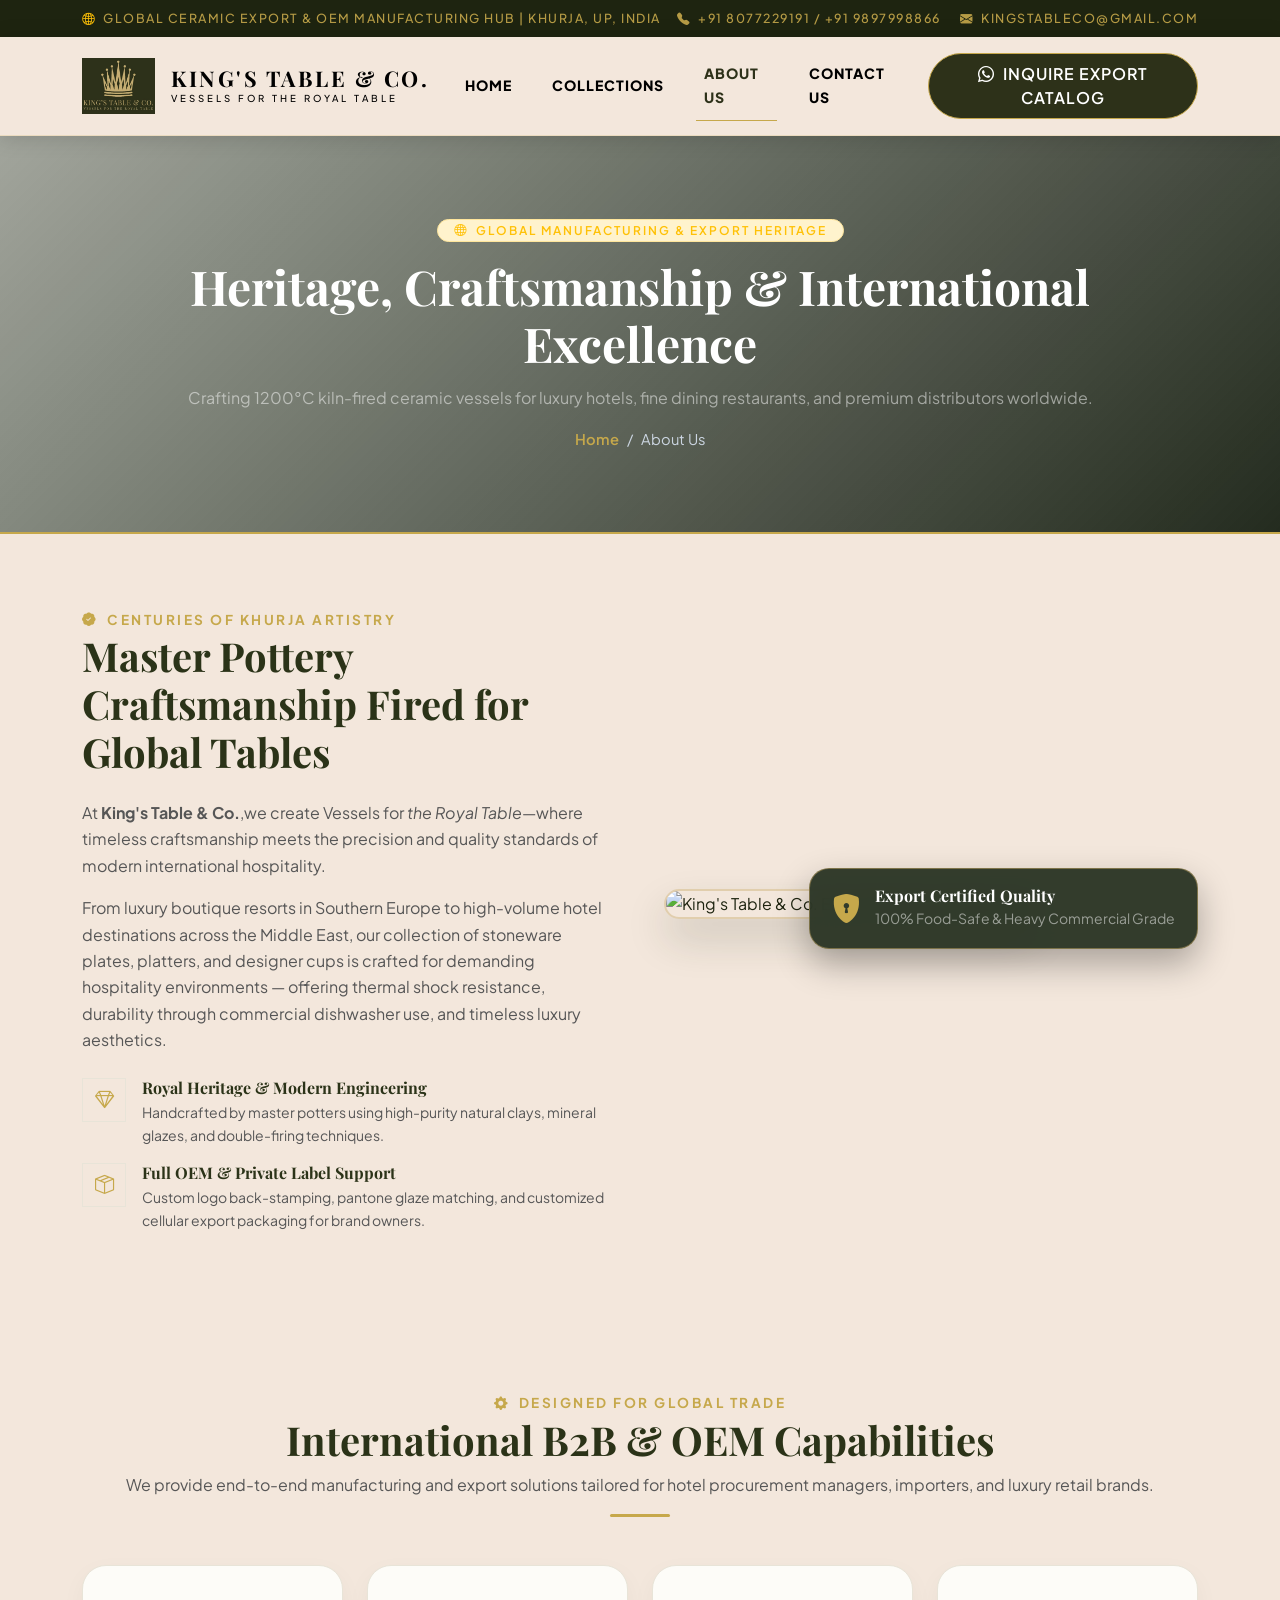
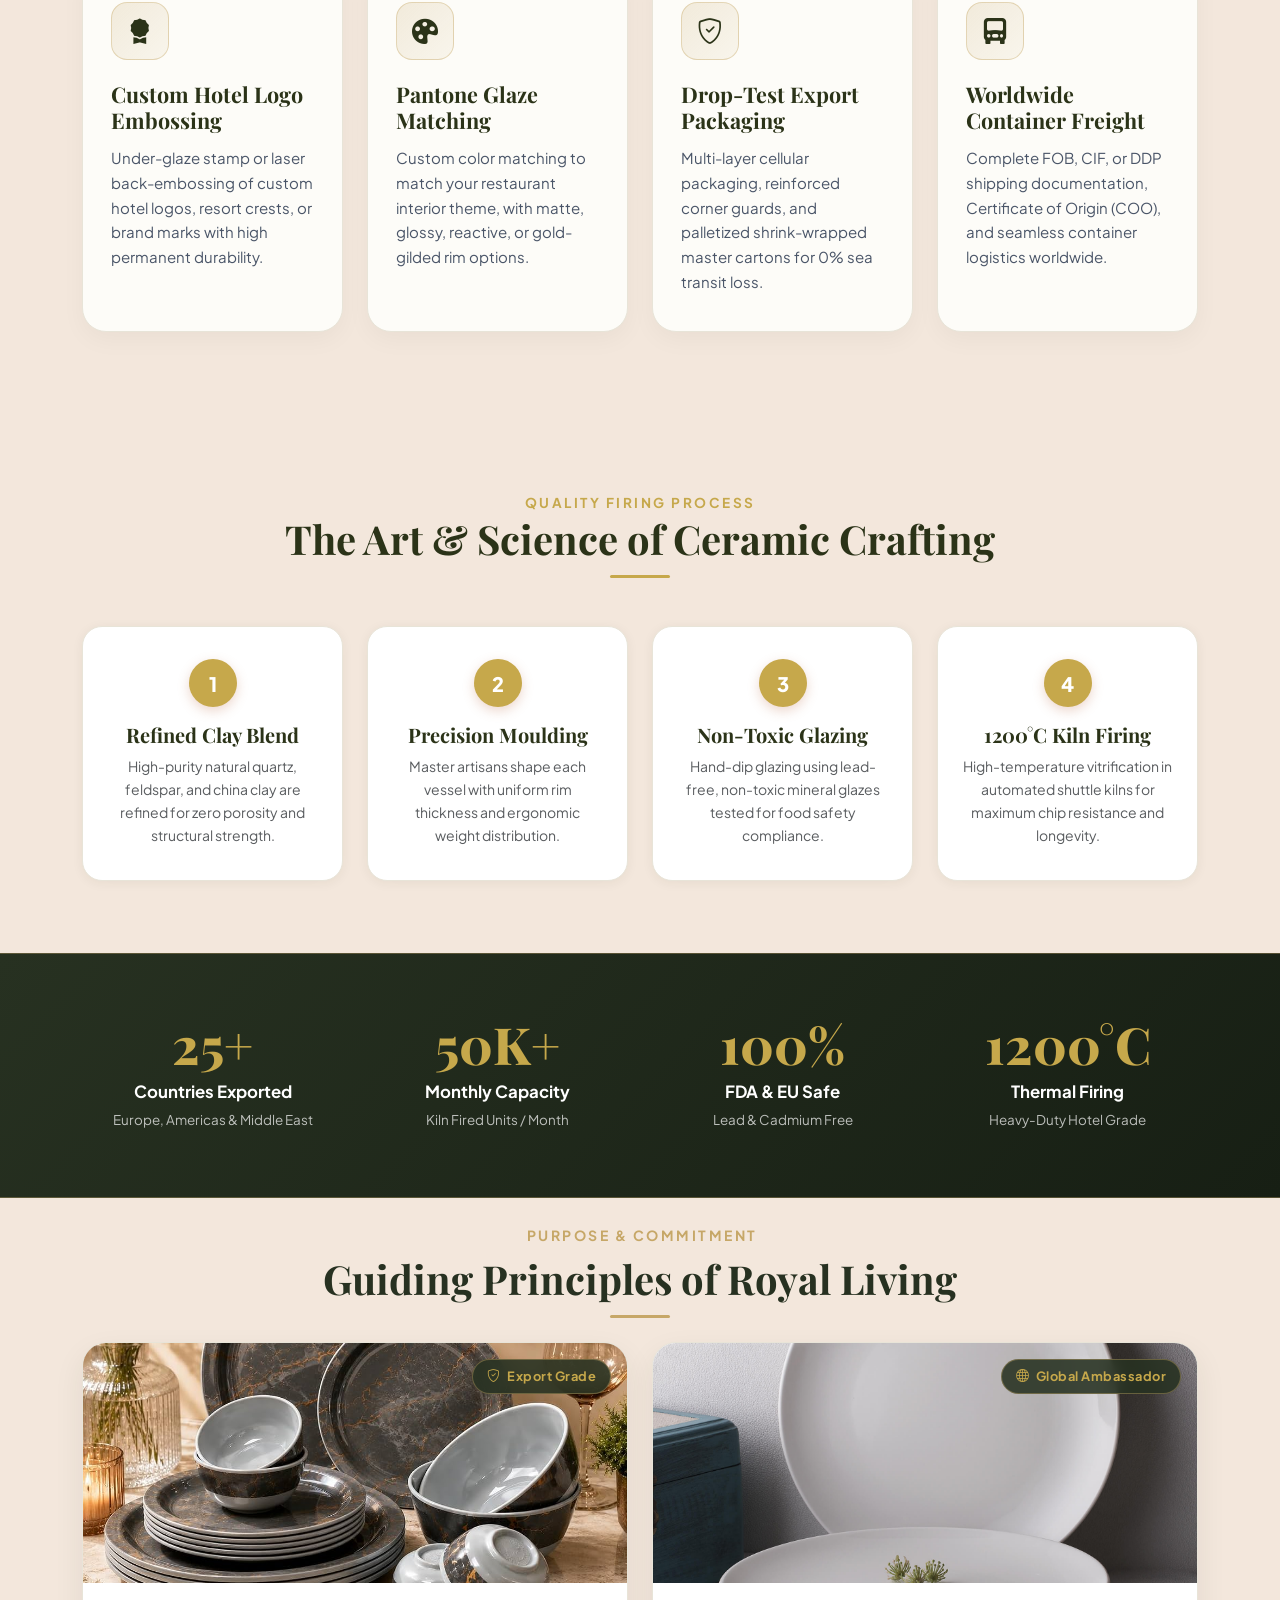
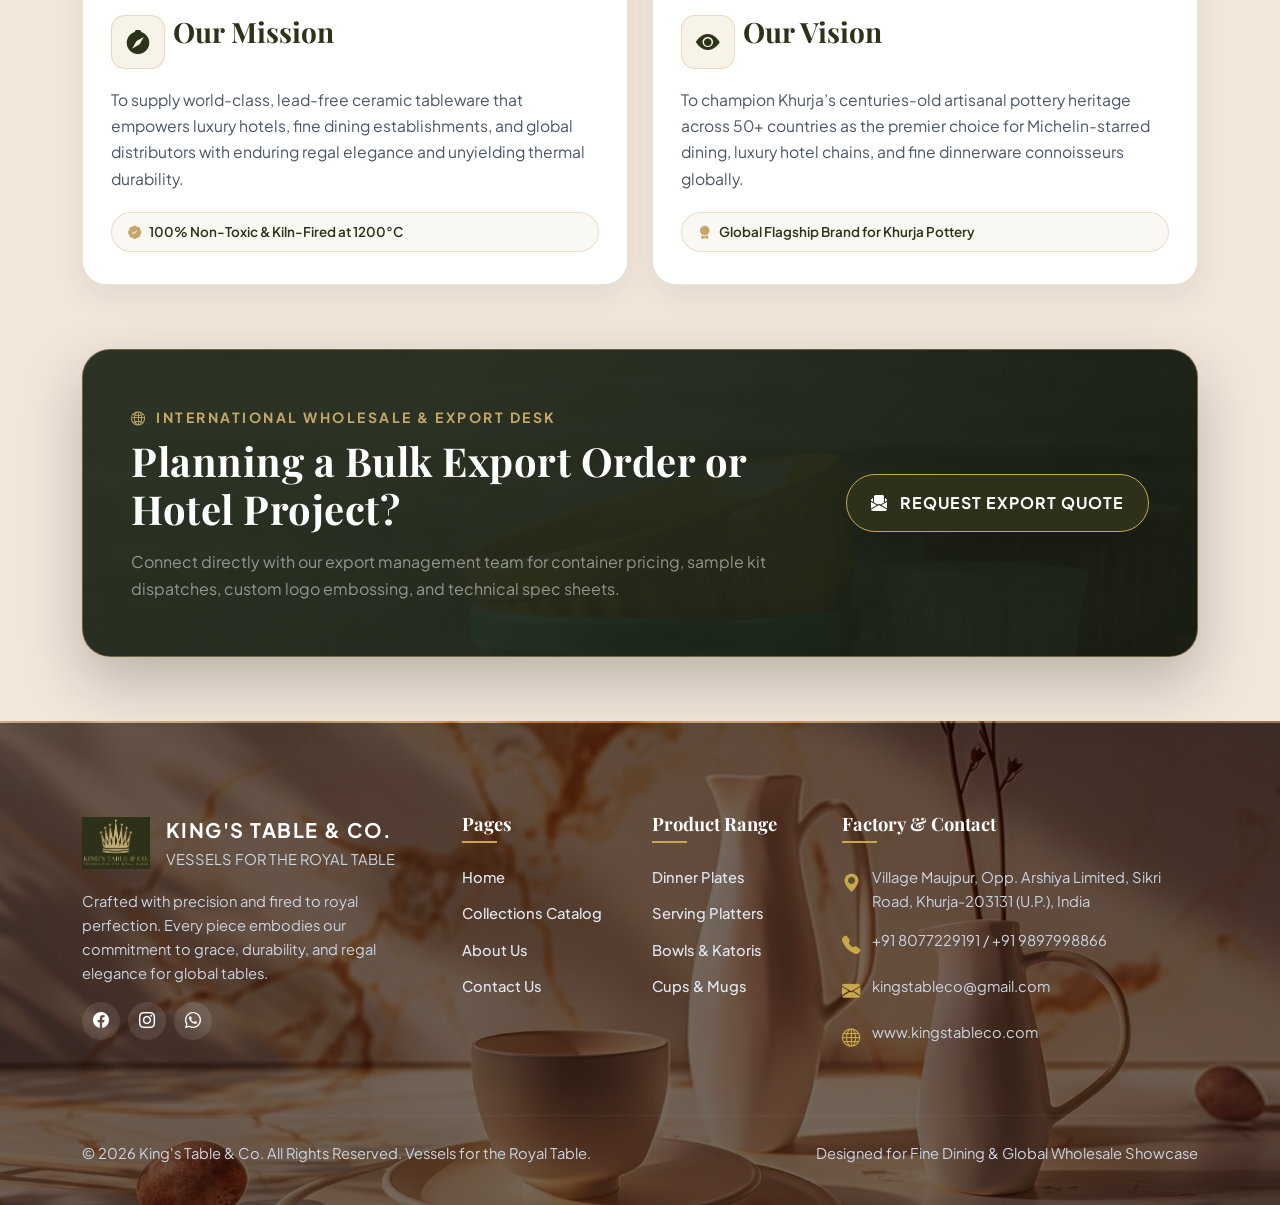
==== commit 96a18711: "other pages layout" ====
--- a/about.html
+++ b/about.html
@@ -65,7 +65,7 @@
   </nav>
 
   <!-- Page Header Banner -->
-  <section class="page-header-banner">
+  <section class="page-header-banner" >
     <div class="container">
       <span class="badge bg-warning-subtle text-warning border border-warning-subtle px-3 py-1.5 rounded-pill mb-3 fw-semibold text-uppercase" style="letter-spacing: 2px;">
         <i class="bi bi-globe me-1"></i> Global Manufacturing & Export Heritage
@@ -83,17 +83,17 @@
   
 
   <!-- Story & Heritage Section (Refined B2B Voice) -->
-  <section class="py-5 bg-white">
+  <section class="py-5 " style="background-color: #F3E7DC;">
     <div class="container py-4">
       <div class="row align-items-center g-5">
         <div class="col-lg-6">
           <span class="section-tag"><i class="bi bi-patch-check-fill me-1"></i> Centuries of Khurja Artistry</span>
           <h2 class="section-title mb-4">Master Pottery Craftsmanship Fired for Global Tables</h2>
           <p class="text-muted leading-relaxed mb-3">
-            At <strong>King's Table & Co.</strong>, we create <em>Vessels for the Royal Table</em>—blending Khurja's historic ceramic heritage with rigorous modern industrial quality standards required by international hospitality buyers.
+            At <strong>King's Table & Co.</strong>,we create Vessels for <em>the Royal Table</em>—where timeless craftsmanship meets the precision and quality standards of modern international hospitality.
           </p>
           <p class="text-muted leading-relaxed mb-4">
-            From luxury boutique resorts in Southern Europe to high-traffic hotel chains across the Middle East, our high-density stoneware plates, platters, and designer cups are engineered for heavy commercial dishwasher use, thermal shock resistance, and enduring luxury aesthetics.
+            From luxury boutique resorts in Southern Europe to high-volume hotel destinations across the Middle East, our collection of stoneware plates, platters, and designer cups is crafted for demanding hospitality environments — offering thermal shock resistance, durability through commercial dishwasher use, and timeless luxury aesthetics.
           </p>
 
           <div class="d-flex flex-column gap-3 mt-4">
@@ -119,7 +119,7 @@
         </div>
         <div class="col-lg-6">
           <div class="heritage-dual-img-box">
-            <img src="img/banner1.jpeg" alt="King's Table & Co. Export Tableware Showcase" class="heritage-main-img">
+            <img src="https://img.magnific.com/premium-photo/table-with-plates-bowls-it_895118-32725.jpg?w=1480" alt="King's Table & Co. Export Tableware Showcase" class="heritage-main-img">
             <div class="heritage-overlay-badge">
               <i class="bi bi-shield-lock-fill"></i>
               <div>
@@ -134,7 +134,7 @@
   </section>
 
   <!-- International B2B & OEM/ODM Capabilities Grid (Crucial for Foreign Buyers) -->
-  <section class="export-capabilities-section border-top border-bottom">
+  <section class="export-capabilities-section "  style="background-color: #F3E7DC;">
     <div class="container">
       <div class="text-center mb-5">
         <span class="section-tag"><i class="bi bi-gear-fill me-1"></i> Designed for Global Trade</span>
@@ -198,7 +198,7 @@
   </section>
 
   <!-- 4-Step Precision Manufacturing Process -->
-  <section class="py-5 bg-white">
+  <section class="py-5 "  style="background-color: #F3E7DC;">
     <div class="container py-4">
       <div class="section-title-wrap mb-5">
         <span class="section-tag">Quality Firing Process</span>
@@ -239,7 +239,7 @@
     </div>
   </section>
 <!-- Global Trust Stats Counter Strip (High International Credibility) -->
-  <section class="global-stats-strip">
+  <section class="global-stats-strip"  style="background-color: #F3E7DC;">
     <div class="container">
       <div class="row g-4">
         <div class="col-6 col-md-3">
@@ -274,10 +274,10 @@
     </div>
   </section>
   <!-- Mission & Vision 2-Card Section with Top Product Photos -->
-  <section class="vision-mission-top-img-section  mt-5">
+  <section class="vision-mission-top-img-section  " style="background-color: #F3E7DC;">
     <div class="container">
       <!-- Section Header -->
-      <div class="text-center mb-5">
+      <div class="text-center p-4">
         <span class="d-inline-block text-uppercase small fw-bold mb-2" style="color: #c6a767; letter-spacing: 2.5px;">
           <i class="bi bi-crown me-1"></i> Purpose & Commitment
         </span>
@@ -298,10 +298,16 @@
               </span>
             </div>
             <div class="vm-card-body-clean">
-              <div class="vm-icon-box-clean">
+              <div class="d-flex gap-2">
+<div class="vm-icon-box-clean">
                 <i class="bi bi-compass-fill"></i>
               </div>
-              <h3 class="vm-clean-title">Our Mission</h3>
+              <div>
+                <h3 class="vm-clean-title">Our Mission</h3>
+              </div>
+              </div>
+              
+              
               <p class="vm-clean-desc">
                 To supply world-class, lead-free ceramic tableware that empowers luxury hotels, fine dining establishments, and global distributors with enduring regal elegance and unyielding thermal durability.
               </p>
@@ -323,10 +329,16 @@
               </span>
             </div>
             <div class="vm-card-body-clean">
-              <div class="vm-icon-box-clean">
+              <div class="d-flex gap-2">
+                <div class="vm-icon-box-clean">
                 <i class="bi bi-eye-fill"></i>
               </div>
-              <h3 class="vm-clean-title">Our Vision</h3>
+              <div>
+                <h3 class="vm-clean-title">Our Vision</h3>
+              </div>
+              </div>
+              
+              
               <p class="vm-clean-desc">
                 To champion Khurja’s centuries-old artisanal pottery heritage across 50+ countries as the premier choice for Michelin-starred dining, luxury hotel chains, and fine dinnerware connoisseurs globally.
               </p>
@@ -342,7 +354,7 @@
   </section>
 
   <!-- International Buyer CTA Section -->
-  <section class="py-5 " style="background-color: #FAFAFA;">
+  <section class="py-5 " style="background-color: #F3E7DC;">
     <div class="container py-3">
       <div class="catalog-cta-banner">
         <div class="row align-items-center g-4">
--- a/styles.css
+++ b/styles.css
@@ -181,7 +181,7 @@
 /* --- Page Header Banner (For Inner Pages) --- */
 .page-header-banner {
   background: linear-gradient(135deg, rgba(39, 49, 33, 0.429) 0%, rgba(27, 35, 22, 0.96) 100%),
-              url('img/subbg.jpeg') center/cover no-repeat;
+              url('https://img.magnific.com/premium-photo/beauty-product-poster_1198941-13519.jpg?w=1480') center/cover no-repeat;
   color: #ffffff;
   padding: 80px 0;
   text-align: center;
@@ -379,7 +379,7 @@
   letter-spacing: 1px;
   text-transform: uppercase;
   font-size: 0.85rem;
-  border-radius: 2px;
+  border-radius: 50px;
   transition: var(--transition);
   text-decoration: none;
   display: inline-block;
@@ -752,6 +752,7 @@
   overflow: hidden;
   transition: var(--transition);
   height: 100%;
+  padding-bottom: 20px;
   display: flex;
   flex-direction: column;
 }
@@ -892,7 +893,7 @@
 .process-step-card {
   background: #ffffff;
   padding: 32px 24px;
-  border-radius: var(--radius-card);
+  border-radius: 20px;
   border: 1px solid var(--border-light);
   box-shadow: var(--shadow-sm);
   text-align: center;
@@ -1019,6 +1020,10 @@
 /* ==========================================
    FOOTER STYLING (High Contrast & Clear Layout)
    ========================================== */
+
+
+   
+   
 .site-footer {
   background-color: var(--secondary-dark);    /* Deep Olive from logo */
   border-top: 2px solid rgba(198, 168, 75, 0.3);
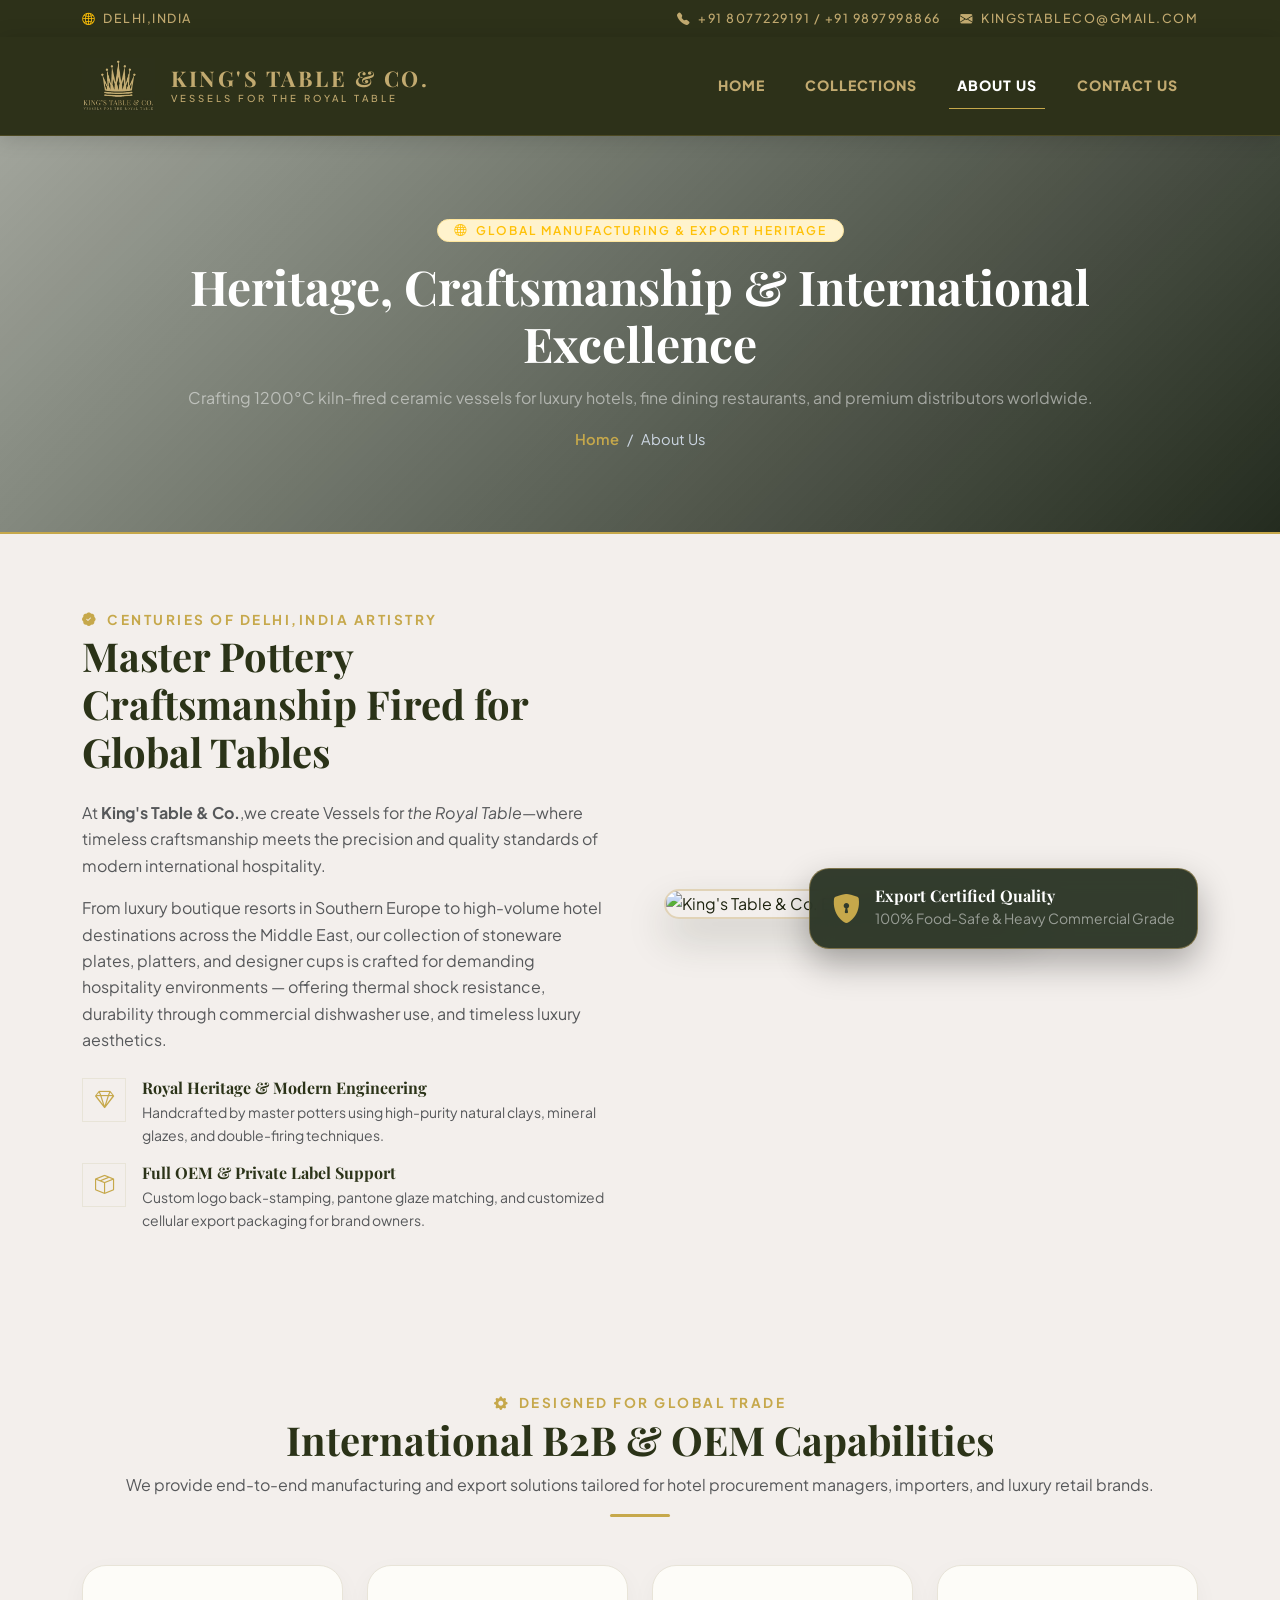
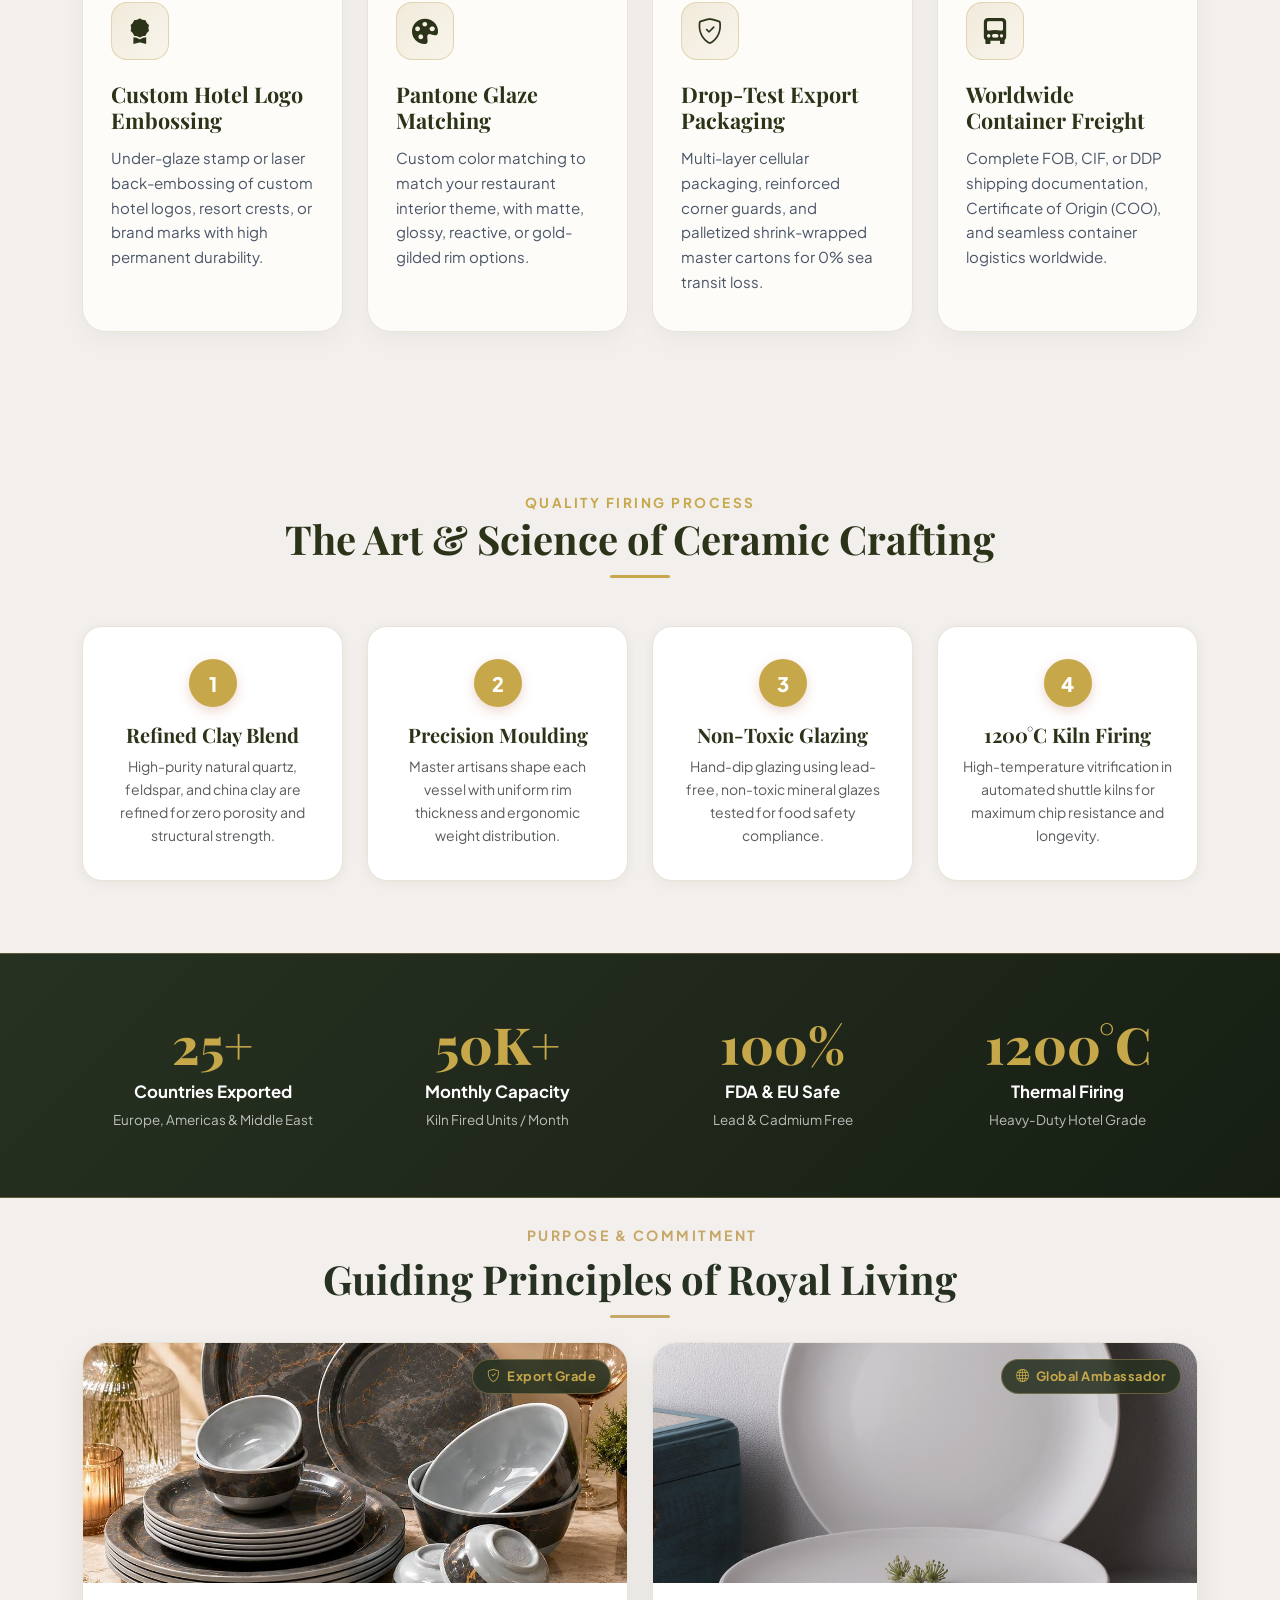
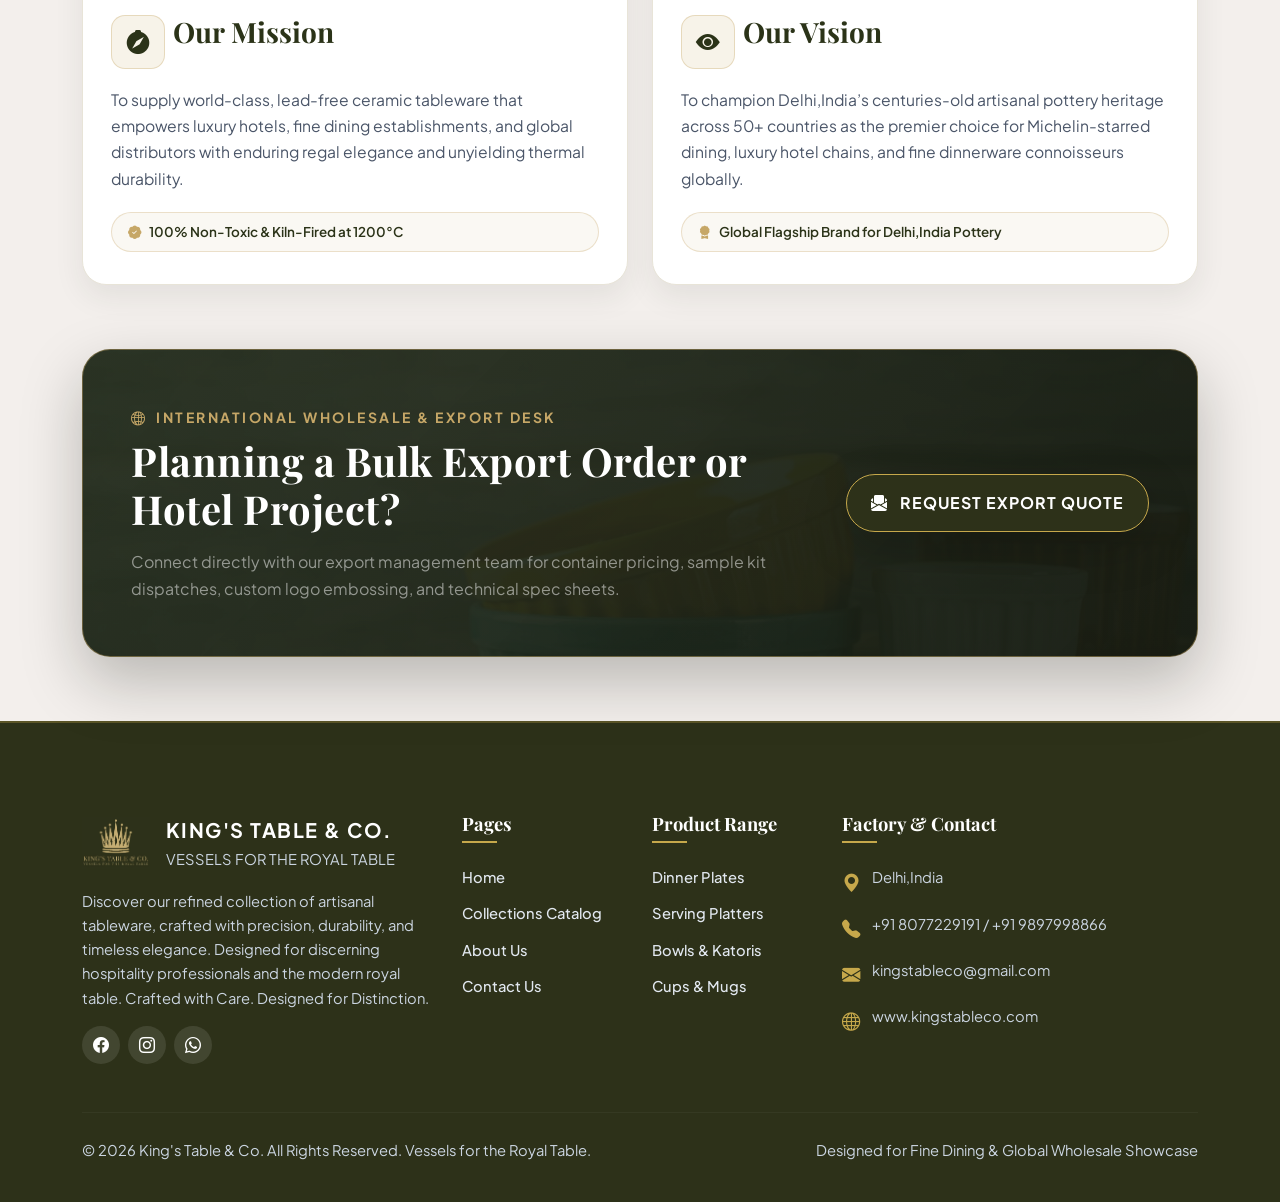
==== commit 45a91c12: "final changes" ====
--- a/about.html
+++ b/about.html
@@ -4,7 +4,7 @@
   <meta charset="UTF-8">
   <meta name="viewport" content="width=device-width, initial-scale=1.0">
   <title>King's Table & Co. | Global Manufacturer & Exporter of Royal Ceramic Tableware</title>
-  <meta name="description" content="King's Table & Co. is a premier manufacturer and global exporter of high-durability, lead-free ceramic tableware from Khurja, India. Trusted by hotels, resorts, and distributors worldwide.">
+  <meta name="description" content="King's Table & Co. is a premier manufacturer and global exporter of high-durability, lead-free ceramic tableware from Delhi,India, India. Trusted by hotels, resorts, and distributors worldwide.">
   
   <!-- Google Fonts -->
   <link rel="preconnect" href="https://fonts.googleapis.com">
@@ -22,8 +22,8 @@
 
   <!-- Top Bar -->
   <div class="top-bar d-none d-md-block">
-    <div class="container d-flex justify-content-between align-items-center">
-      <div><i class="bi bi-globe2 text-warning me-1"></i> Global Ceramic Export & OEM Manufacturing Hub | Khurja, UP, India</div>
+    <div class="container d-flex justify-content-between align-items-center toptext">
+      <div><i class="bi bi-globe2 text-warning me-1"></i> Delhi,India</div>
       <div>
         <span class="me-3"><i class="bi bi-telephone-fill me-1"></i> +91 8077229191 / +91 9897998866</span>
         <span><i class="bi bi-envelope-fill me-1"></i> kingstableco@gmail.com</span>
@@ -53,12 +53,7 @@
           <li class="nav-item"><a class="nav-link active" href="about.html">About Us</a></li>
           <!-- <li class="nav-item"><a class="nav-link" href="quality.html">Quality & Safety</a></li> -->
           <li class="nav-item"><a class="nav-link" href="contact.html">Contact Us</a></li>
-          <li class="nav-item ms-lg-3 mt-2 mt-lg-0">
-            <a href="https://wa.me/918077229191?text=Hello%20King%27s%20Table%20%26%20Co.%2C%20I%20am%20an%20international%20buyer%20requesting%20the%20export%20catalog." 
-               target="_blank" class="btn btn-primary-custom py-2 px-4 fs-6">
-              <i class="bi bi-whatsapp me-1"></i> Inquire Export Catalog
-            </a>
-          </li>
+          
         </ul>
       </div>
     </div>
@@ -83,11 +78,11 @@
   
 
   <!-- Story & Heritage Section (Refined B2B Voice) -->
-  <section class="py-5 " style="background-color: #F3E7DC;">
+  <section class="py-5 " style="background-color: #f3efec;">
     <div class="container py-4">
       <div class="row align-items-center g-5">
         <div class="col-lg-6">
-          <span class="section-tag"><i class="bi bi-patch-check-fill me-1"></i> Centuries of Khurja Artistry</span>
+          <span class="section-tag"><i class="bi bi-patch-check-fill me-1"></i> Centuries of Delhi,India Artistry</span>
           <h2 class="section-title mb-4">Master Pottery Craftsmanship Fired for Global Tables</h2>
           <p class="text-muted leading-relaxed mb-3">
             At <strong>King's Table & Co.</strong>,we create Vessels for <em>the Royal Table</em>—where timeless craftsmanship meets the precision and quality standards of modern international hospitality.
@@ -134,7 +129,7 @@
   </section>
 
   <!-- International B2B & OEM/ODM Capabilities Grid (Crucial for Foreign Buyers) -->
-  <section class="export-capabilities-section "  style="background-color: #F3E7DC;">
+  <section class="export-capabilities-section "  style="background-color: #f3efec;">
     <div class="container">
       <div class="text-center mb-5">
         <span class="section-tag"><i class="bi bi-gear-fill me-1"></i> Designed for Global Trade</span>
@@ -198,7 +193,7 @@
   </section>
 
   <!-- 4-Step Precision Manufacturing Process -->
-  <section class="py-5 "  style="background-color: #F3E7DC;">
+  <section class="py-5 "  style="background-color: #f3efec;">
     <div class="container py-4">
       <div class="section-title-wrap mb-5">
         <span class="section-tag">Quality Firing Process</span>
@@ -239,7 +234,7 @@
     </div>
   </section>
 <!-- Global Trust Stats Counter Strip (High International Credibility) -->
-  <section class="global-stats-strip"  style="background-color: #F3E7DC;">
+  <section class="global-stats-strip"  style="background-color: #f3efec;">
     <div class="container">
       <div class="row g-4">
         <div class="col-6 col-md-3">
@@ -274,7 +269,7 @@
     </div>
   </section>
   <!-- Mission & Vision 2-Card Section with Top Product Photos -->
-  <section class="vision-mission-top-img-section  " style="background-color: #F3E7DC;">
+  <section class="vision-mission-top-img-section  " style="background-color: #f3efec;">
     <div class="container">
       <!-- Section Header -->
       <div class="text-center p-4">
@@ -340,11 +335,11 @@
               
               
               <p class="vm-clean-desc">
-                To champion Khurja’s centuries-old artisanal pottery heritage across 50+ countries as the premier choice for Michelin-starred dining, luxury hotel chains, and fine dinnerware connoisseurs globally.
+                To champion Delhi,India’s centuries-old artisanal pottery heritage across 50+ countries as the premier choice for Michelin-starred dining, luxury hotel chains, and fine dinnerware connoisseurs globally.
               </p>
               <div class="vm-feature-tag-pill">
                 <i class="bi bi-award-fill"></i>
-                <span>Global Flagship Brand for Khurja Pottery</span>
+                <span>Global Flagship Brand for Delhi,India Pottery</span>
               </div>
             </div>
           </div>
@@ -354,7 +349,7 @@
   </section>
 
   <!-- International Buyer CTA Section -->
-  <section class="py-5 " style="background-color: #F3E7DC;">
+  <section class="py-5 " style="background-color: #f3efec;">
     <div class="container py-3">
       <div class="catalog-cta-banner">
         <div class="row align-items-center g-4">
@@ -380,7 +375,7 @@
   </section>
 
   <!-- High-Contrast Site Footer -->
-  <footer class="site-footer" style="background-image: linear-gradient(rgba(0,0,0,0.55), rgba(0,0,0,0.55)), url('./img/banner2new.jpeg'); background-size: cover; background-position: center; background-repeat: no-repeat;">
+  <footer class="site-footer" style="background-color: #2d3119;">
     <div class="container">
       <div class="row g-4 mb-5">
         <div class="col-lg-4">
@@ -394,7 +389,10 @@
             </div>
           </div>
           <p class="mb-3">
-            Crafted with precision and fired to royal perfection. Every piece embodies our commitment to grace, durability, and regal elegance for global tables.
+            Discover our refined collection of artisanal tableware, crafted with precision, durability, and timeless elegance. Designed for discerning hospitality professionals and the modern royal table.
+
+Crafted with Care. Designed for Distinction.
+
           </p>
           <div class="d-flex gap-2">
             <a href="#" class="social-icon-btn"><i class="bi bi-facebook"></i></a>
@@ -424,7 +422,7 @@
         <div class="col-lg-4 col-md-4">
           <h5 class="footer-title">Factory & Contact</h5>
           <ul class="contact-info-list">
-            <li><i class="bi bi-geo-alt-fill"></i> <span>Village Maujpur, Opp. Arshiya Limited, Sikri Road, Khurja-203131 (U.P.), India</span></li>
+            <li><i class="bi bi-geo-alt-fill"></i> <span>Delhi,India</span></li>
             <li><i class="bi bi-telephone-fill"></i> <span>+91 8077229191 / +91 9897998866</span></li>
             <li><i class="bi bi-envelope-fill"></i> <span>kingstableco@gmail.com</span></li>
             <li><i class="bi bi-globe"></i> <span>www.kingstableco.com</span></li>
--- a/styles.css
+++ b/styles.css
@@ -80,7 +80,7 @@
 
 /* --- Top Announcement Bar --- */
 .top-bar {
-  background-color: var(--secondary-dark);   /* Deep Olive */
+  background-color: #2d3119;   /* Deep Olive */
   color: rgba(198, 168, 75, 0.9);
   font-size: 0.78rem;
   padding: 8px 0;
@@ -89,10 +89,13 @@
   border-bottom: none;
   text-transform: uppercase;
 }
+.toptext{
+  color: #c2aa70;
+}
 
 /* --- Navbar --- */
 .navbar {
-  background: #f3e7dc;  /* Dark Olive Green from logo */
+  background: #2d3119;  /* Dark Olive Green from logo */
   padding: 16px 0;
   transition: var(--transition);
   border-bottom: 1px solid rgba(198, 168, 75, 0.2);
@@ -124,7 +127,7 @@
 .navbar-brand span.brand-text {
   font-weight: 700;
   letter-spacing: 2.5px;
-  color: black;   /* Gold color */
+  color: #c2aa70;   /* Gold color */
   font-size: 1.35rem;
   font-family: var(--font-heading);
   text-transform: uppercase;
@@ -133,7 +136,7 @@
 .navbar-brand span.brand-tagline {
   font-size: 0.6rem;
   letter-spacing: 3px;
-  color: black;
+  color: #c2aa70;
   text-transform: uppercase;
   font-weight: 500;
   margin-top: 2px;
@@ -141,7 +144,7 @@
 
 .nav-link {
   font-weight: 500;
-  color: black !important;
+  color: #c2aa70 !important;
   margin: 0 12px;
   position: relative;
   transition: var(--transition);
@@ -152,7 +155,7 @@
 }
 
 .nav-link:hover, .nav-link.active {
-  color: #2d3119 !important;
+  color: #ffffff !important;
 }
 
 .nav-link::after {
@@ -264,7 +267,7 @@
   font-size: 4.2rem;
   font-weight: 700;
   line-height: 1.1;
-  color: #f3e7dc;
+  color: #f3efec;
   margin-bottom: 24px;
   font-family: var(--font-heading);
   text-shadow: 0 2px 20px rgba(0,0,0,0.3);
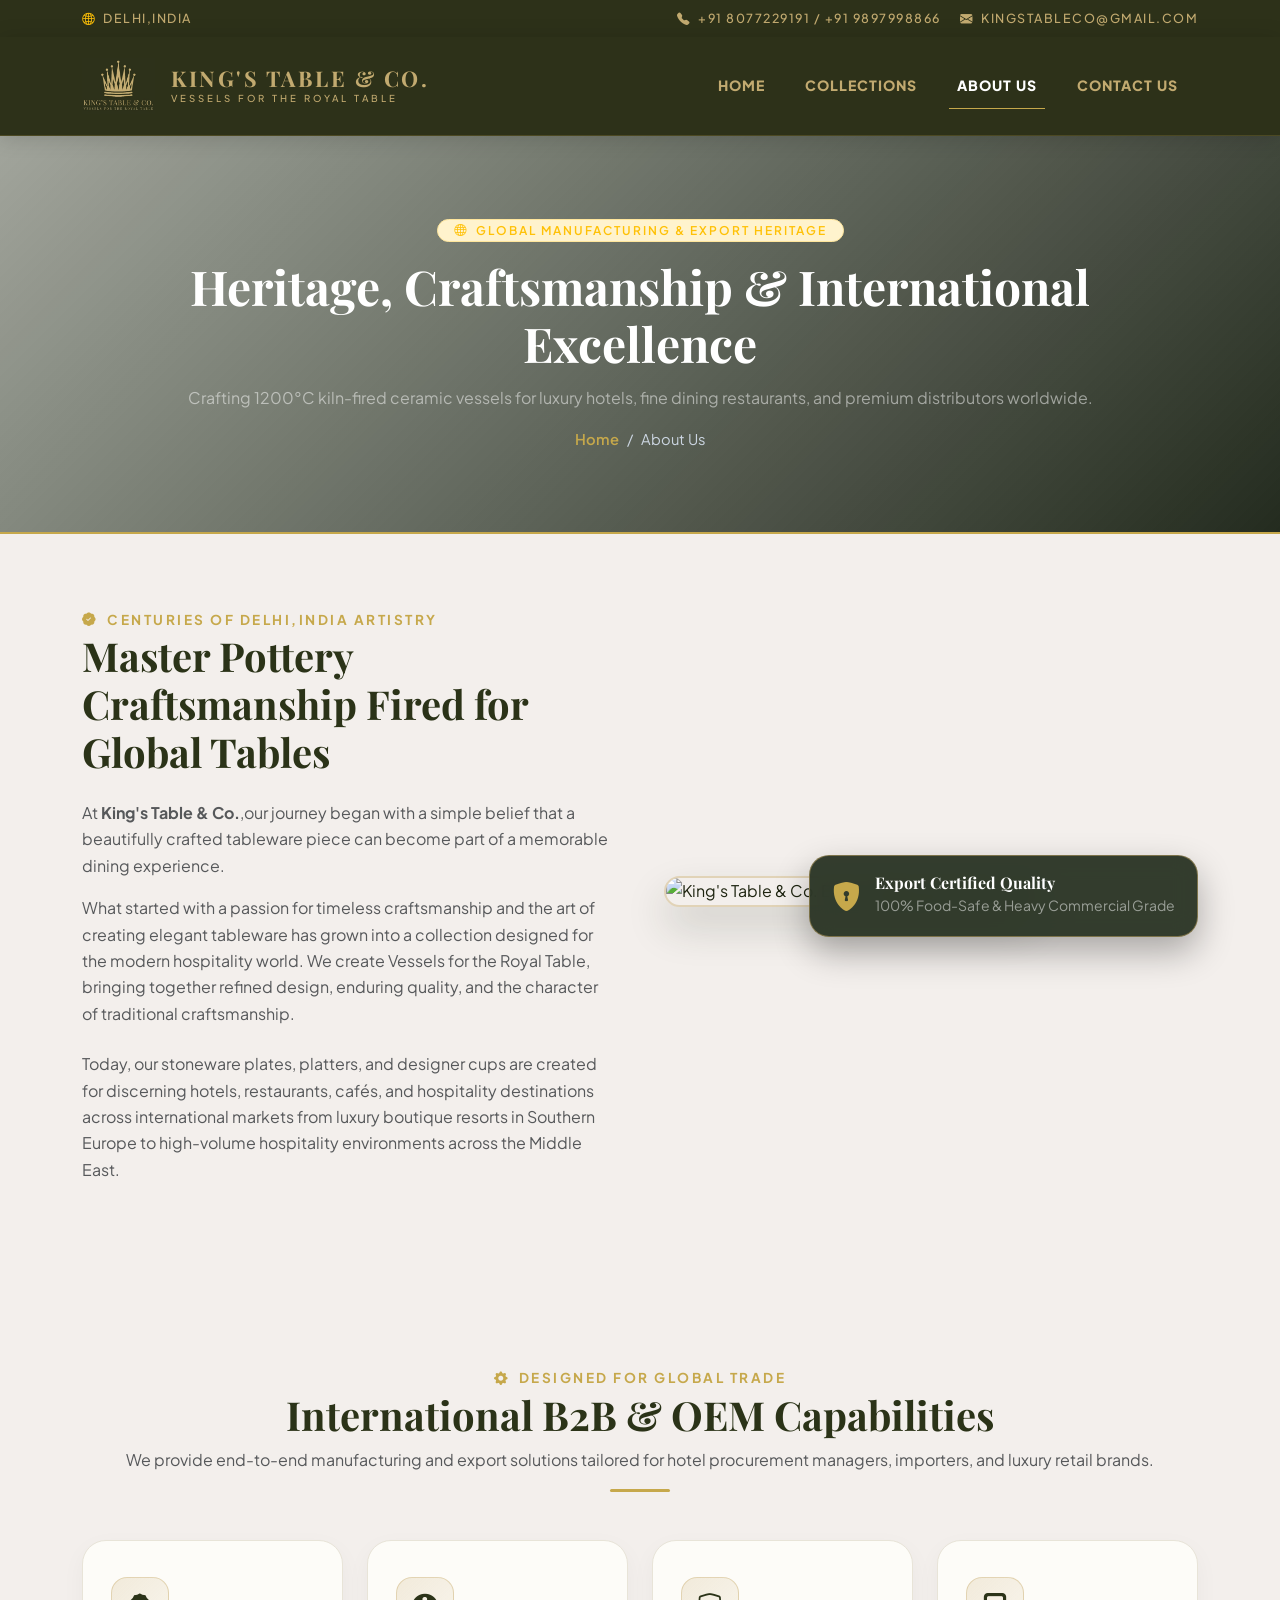
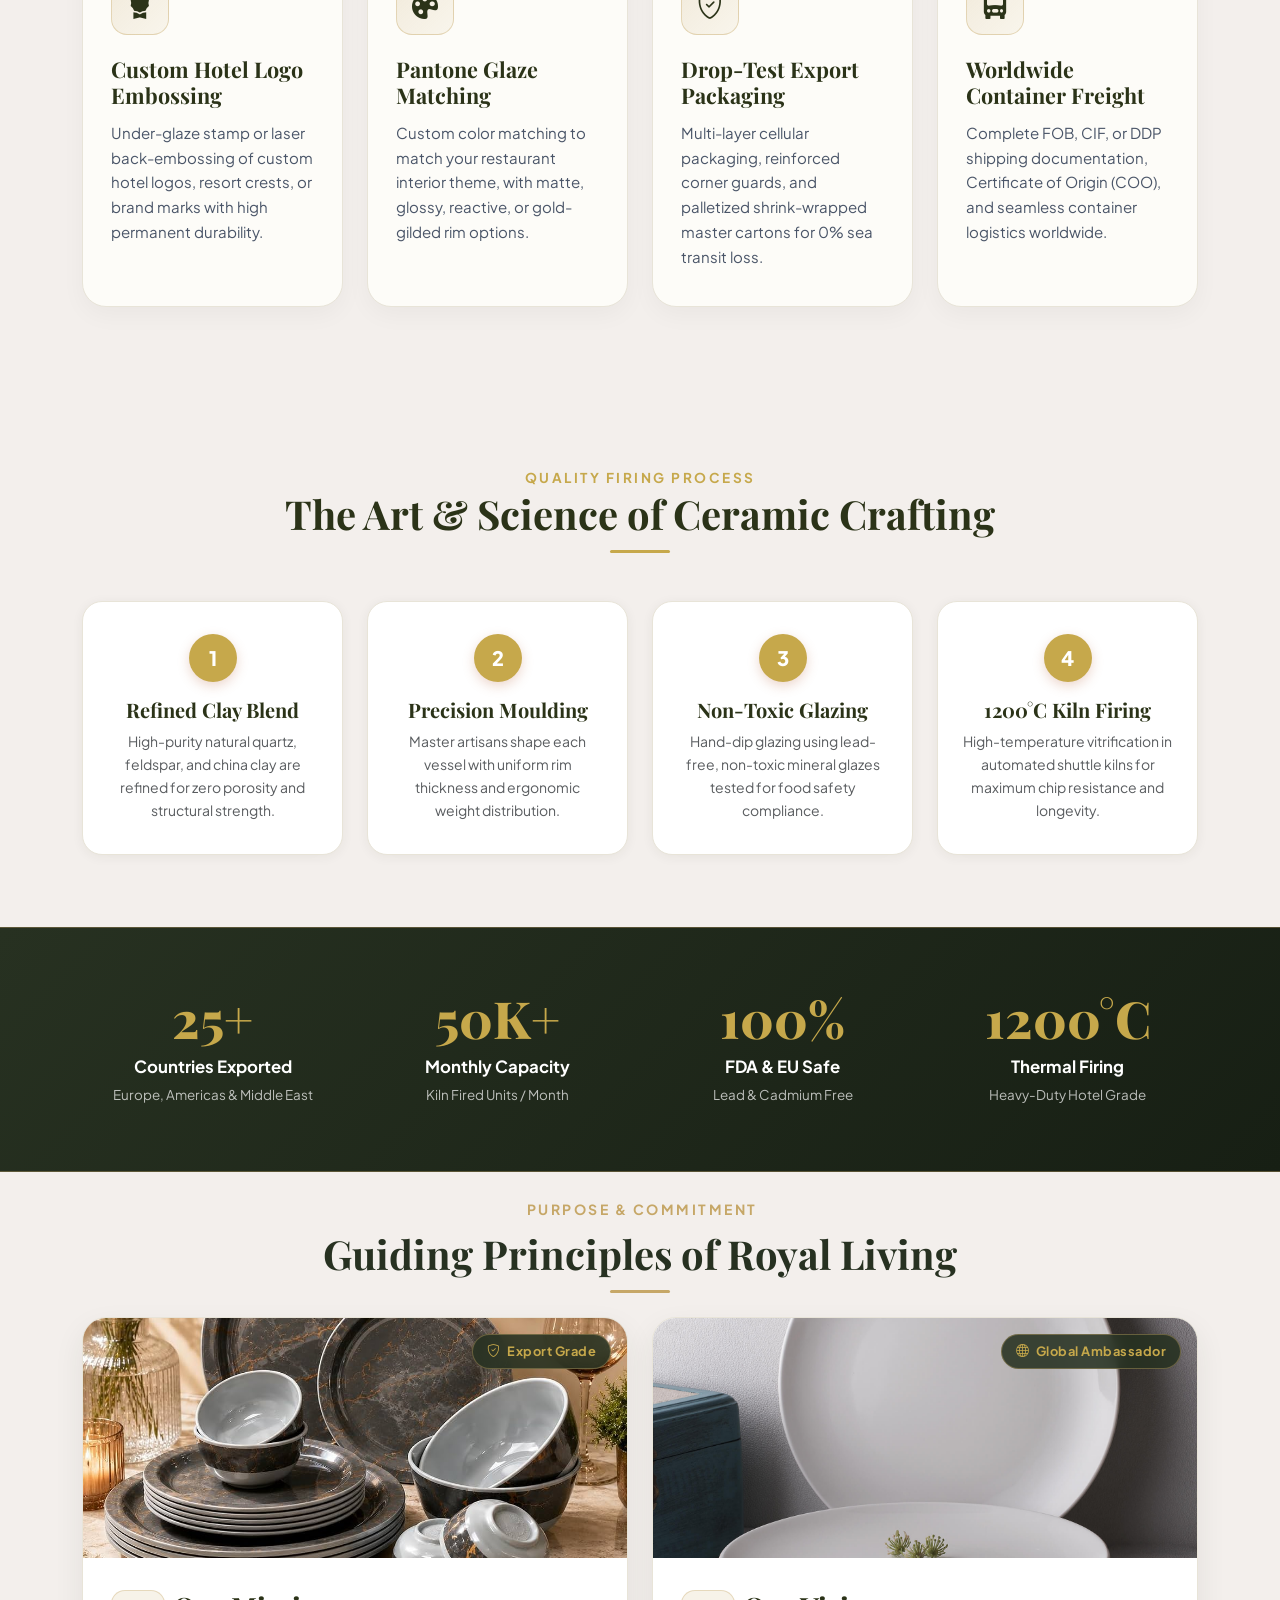
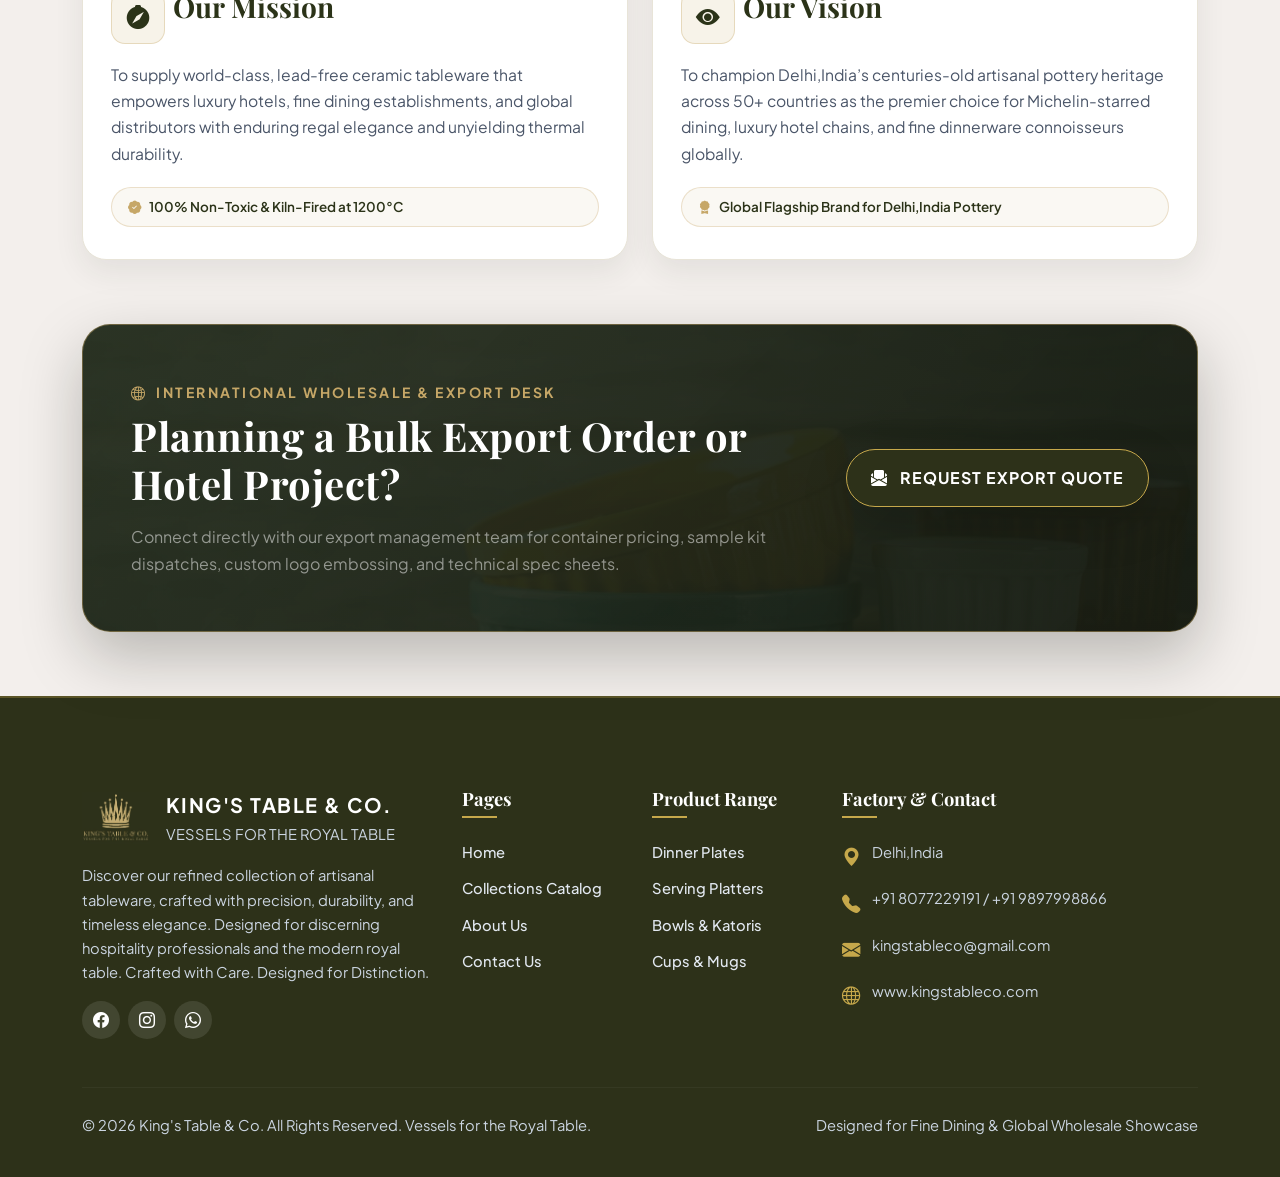
==== commit b8022564: "contnet" ====
--- a/about.html
+++ b/about.html
@@ -85,32 +85,16 @@
           <span class="section-tag"><i class="bi bi-patch-check-fill me-1"></i> Centuries of Delhi,India Artistry</span>
           <h2 class="section-title mb-4">Master Pottery Craftsmanship Fired for Global Tables</h2>
           <p class="text-muted leading-relaxed mb-3">
-            At <strong>King's Table & Co.</strong>,we create Vessels for <em>the Royal Table</em>—where timeless craftsmanship meets the precision and quality standards of modern international hospitality.
+            At <strong>King's Table & Co.</strong>,our journey began with a simple belief  that a beautifully crafted tableware piece can become part of a memorable dining experience.
           </p>
           <p class="text-muted leading-relaxed mb-4">
-            From luxury boutique resorts in Southern Europe to high-volume hotel destinations across the Middle East, our collection of stoneware plates, platters, and designer cups is crafted for demanding hospitality environments — offering thermal shock resistance, durability through commercial dishwasher use, and timeless luxury aesthetics.
+            What started with a passion for timeless craftsmanship and the art of creating elegant tableware has grown into a collection designed for the modern hospitality world. We create Vessels for the Royal Table, bringing together refined design, enduring quality, and the character of traditional craftsmanship.
           </p>
-
-          <div class="d-flex flex-column gap-3 mt-4">
-            <div class="d-flex align-items-start gap-3">
-              <div class="feature-icon mb-0 flex-shrink-0" style="width: 44px; height: 44px; font-size: 1.2rem;">
-                <i class="bi bi-gem"></i>
-              </div>
-              <div>
-                <h6 class="fw-bold mb-1" style="color: var(--secondary-color);">Royal Heritage & Modern Engineering</h6>
-                <p class="small text-muted mb-0">Handcrafted by master potters using high-purity natural clays, mineral glazes, and double-firing techniques.</p>
-              </div>
-            </div>
-            <div class="d-flex align-items-start gap-3">
-              <div class="feature-icon mb-0 flex-shrink-0" style="width: 44px; height: 44px; font-size: 1.2rem;">
-                <i class="bi bi-box-seam"></i>
-              </div>
-              <div>
-                <h6 class="fw-bold mb-1" style="color: var(--secondary-color);">Full OEM & Private Label Support</h6>
-                <p class="small text-muted mb-0">Custom logo back-stamping, pantone glaze matching, and customized cellular export packaging for brand owners.</p>
-              </div>
-            </div>
-          </div>
+          <p class="text-muted leading-relaxed mb-4">
+           Today, our stoneware plates, platters, and designer cups are created for discerning hotels, restaurants, cafés, and hospitality destinations across international markets from luxury boutique resorts in Southern Europe to high-volume hospitality environments across the Middle East.
+          </p>
+          
+          
         </div>
         <div class="col-lg-6">
           <div class="heritage-dual-img-box">
